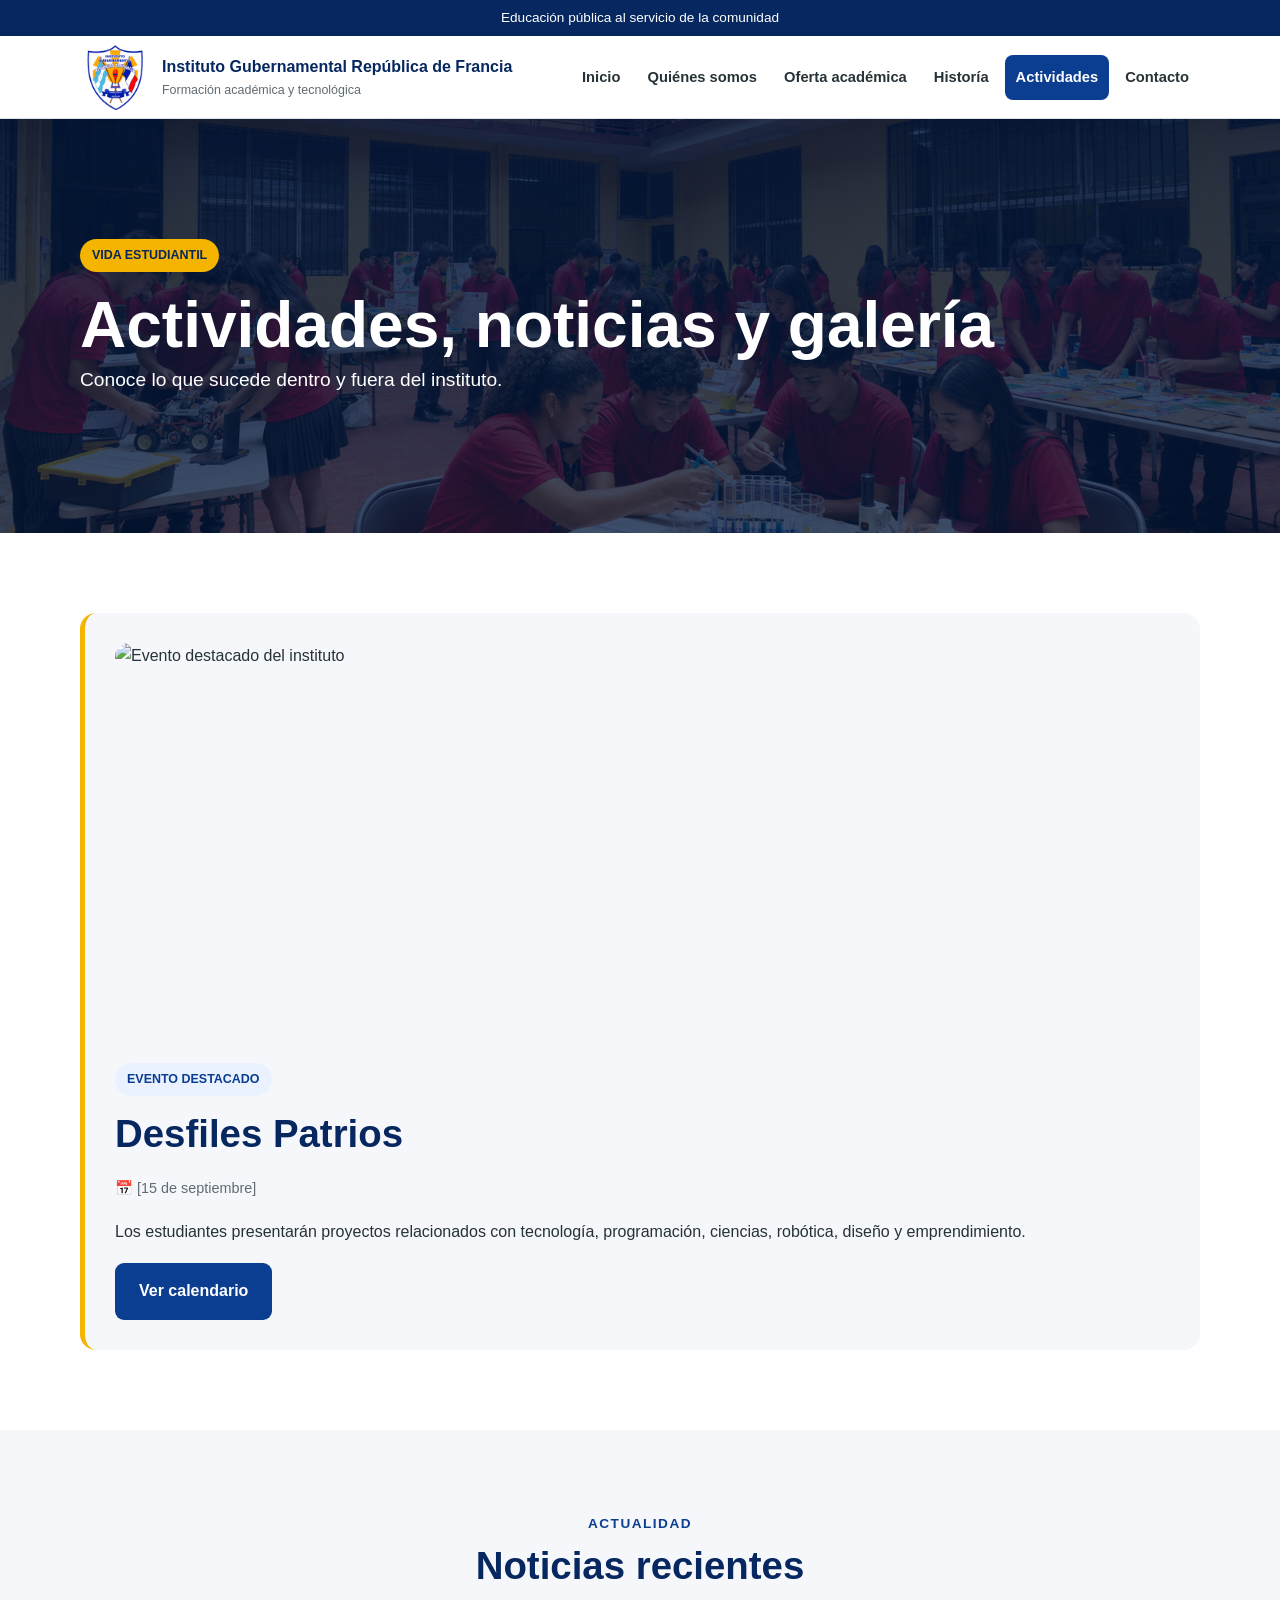
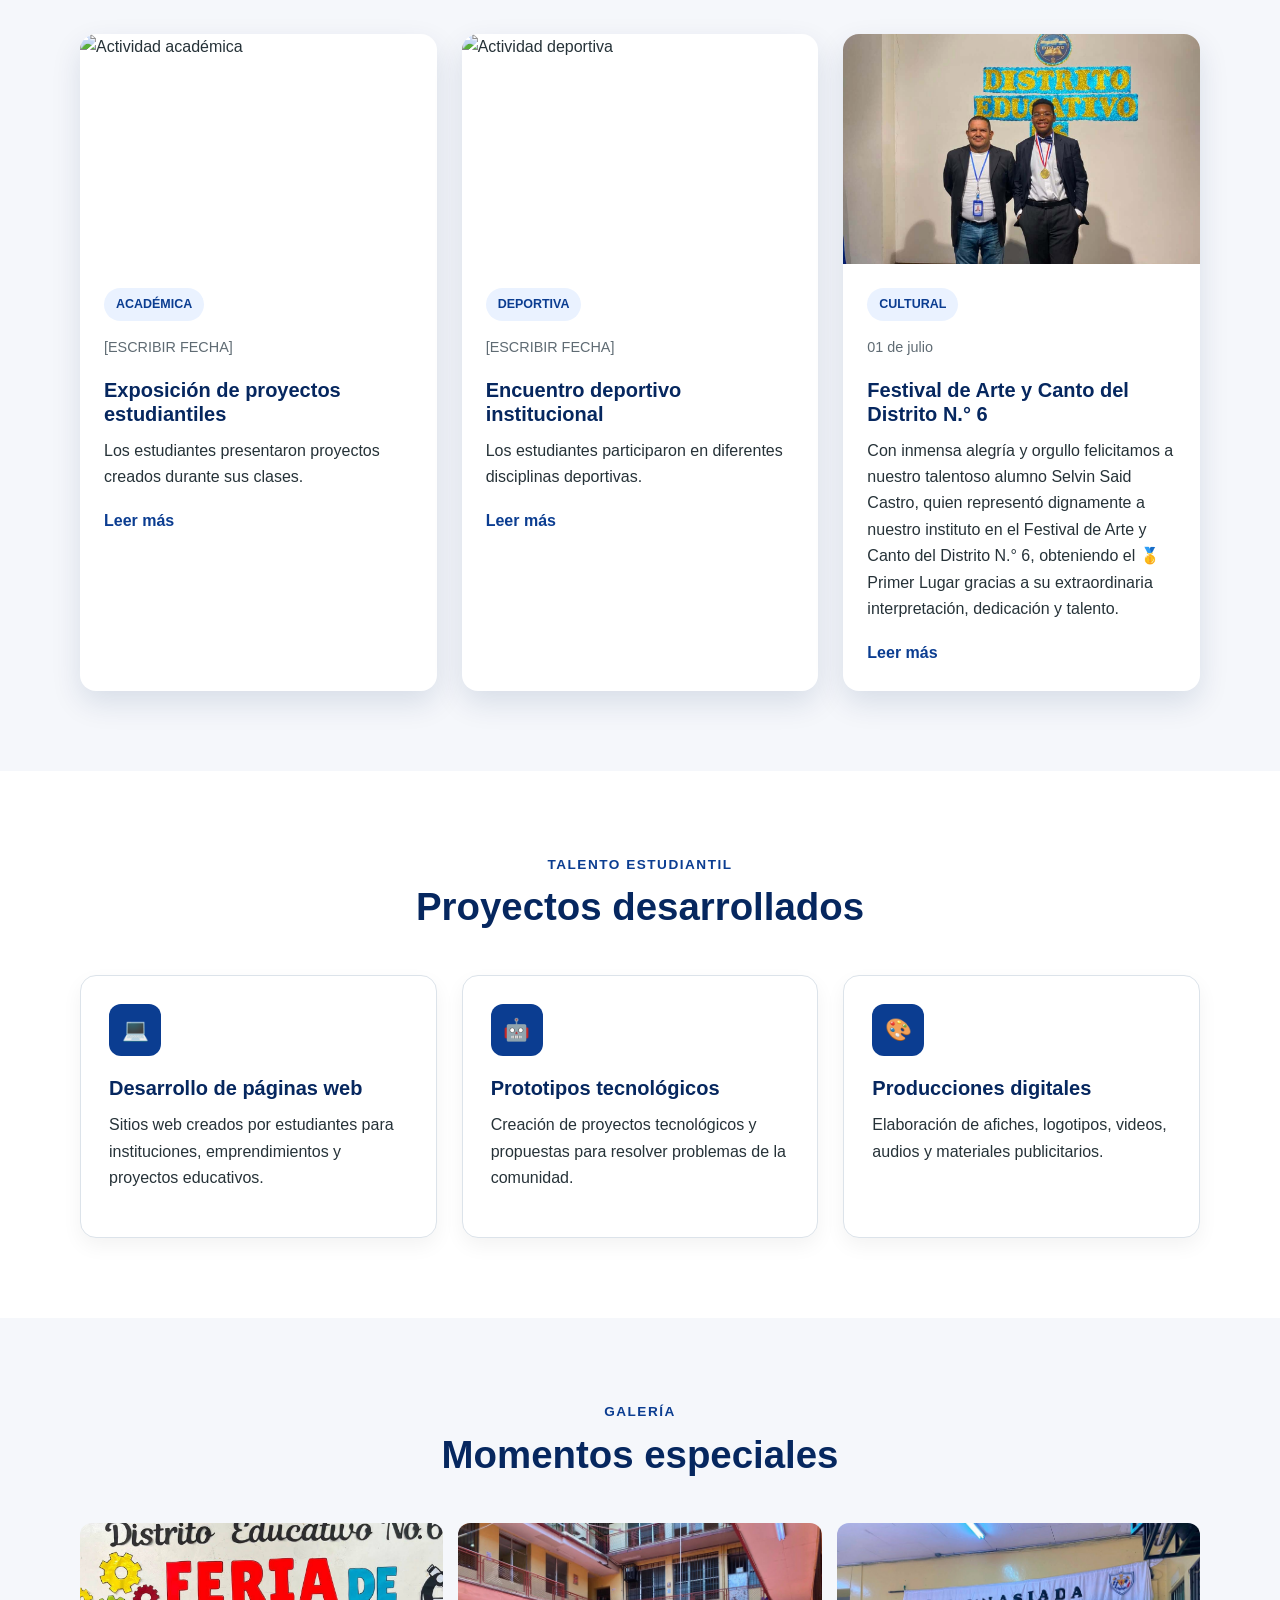
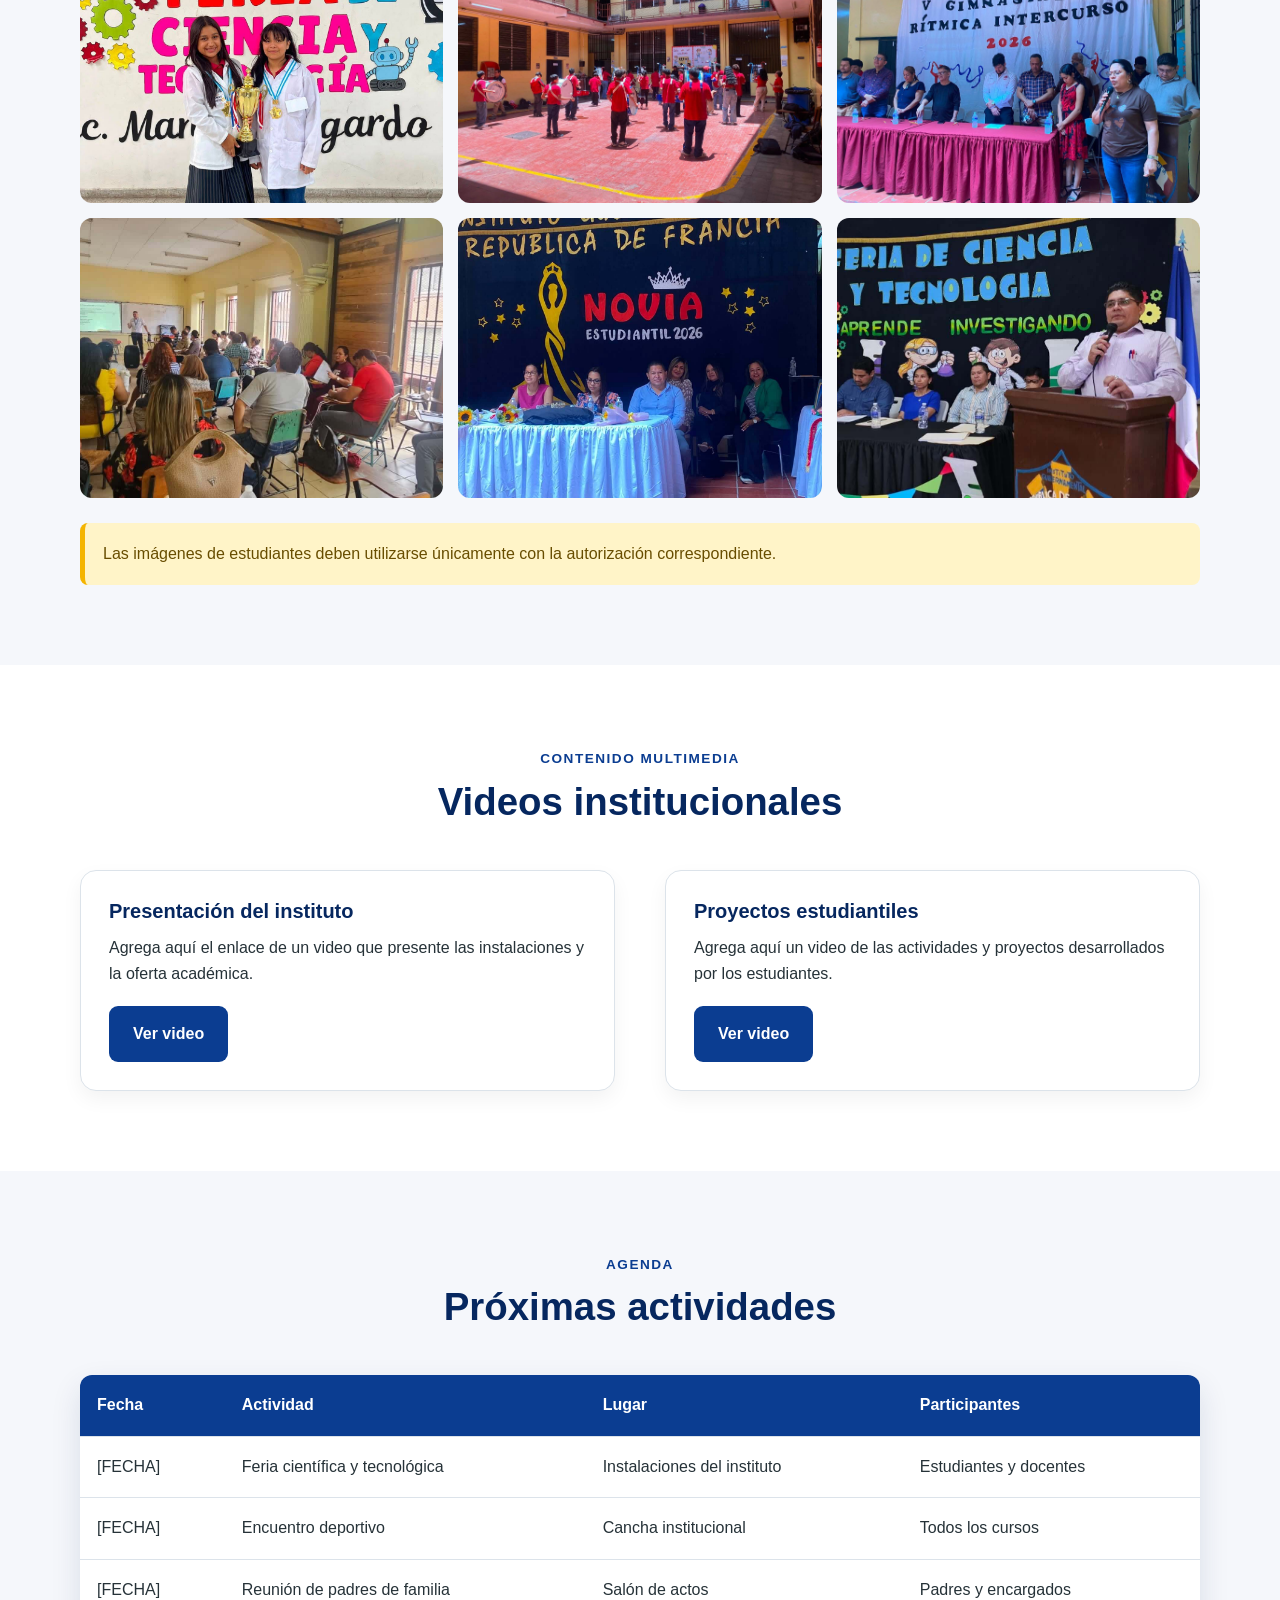
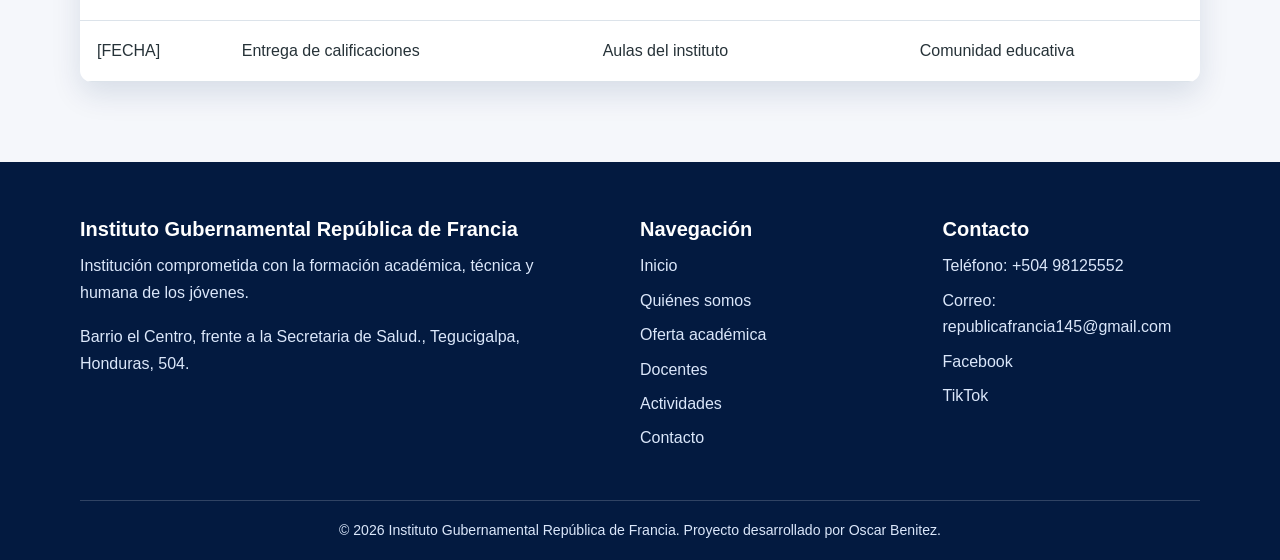
==== actividades.html @ 941e1ed1 "optimizar imagenes" ====
<!doctype html>
<html lang="es">
  <head>
    <meta charset="UTF-8" />
    <meta name="viewport" content="width=device-width, initial-scale=1.0" />

    <title>Actividades y noticias | ITMRA</title>

    <link rel="stylesheet" href="css/estilo.css" />
    <script src="js/script.js" defer></script>
  </head>

  <body>
    <div id="encabezado"></div>

    <main>
      <section class="banner-interior banner-actividades">
        <div class="contenedor">
          <span class="etiqueta">Vida estudiantil</span>
          <h1>Actividades, noticias y galería</h1>
          <p>Conoce lo que sucede dentro y fuera del instituto.</p>
        </div>
      </section>

      <!-- Evento destacado -->
      <section class="seccion">
        <div class="contenedor">
          <article class="evento-destacado">
            <img
              src="img/actividades/evento-destacado.jpg"
              data-fallback="https://placehold.co/900x650/b77900/ffffff?text=Evento+destacado"
              alt="Evento destacado del instituto"
            />

            <div>
              <span class="etiqueta-azul">Evento destacado</span>
              <h2>Desfiles Patrios</h2>

              <p class="fecha">📅 [15 de septiembre]</p>

              <p>
                Los estudiantes presentarán proyectos relacionados con
                tecnología, programación, ciencias, robótica, diseño y
                emprendimiento.
              </p>

              <a href="#calendario" class="boton boton-primario">
                Ver calendario
              </a>
            </div>
          </article>
        </div>
      </section>

      <!-- Noticias -->
      <section class="seccion fondo-claro">
        <div class="contenedor">
          <div class="titulo-seccion">
            <span class="subtitulo">Actualidad</span>
            <h2>Noticias recientes</h2>
          </div>

          <div class="rejilla-tres">
            <article class="tarjeta-noticia">
              <img
                src="img/actividades/academica.jpg"
                alt="Actividad académica"
              />

              <div class="contenido-noticia">
                <span class="categoria">Académica</span>
                <p class="fecha">[ESCRIBIR FECHA]</p>
                <h3>Exposición de proyectos estudiantiles</h3>

                <p>
                  Los estudiantes presentaron proyectos creados durante sus
                  clases.
                </p>

                <div class="noticia-ampliada">
                  <p>
                    La actividad permitió demostrar los conocimientos y
                    habilidades adquiridos en programación, diseño,
                    investigación y trabajo colaborativo.
                  </p>
                </div>

                <button class="boton-ampliar" aria-expanded="false">
                  Leer más
                </button>
              </div>
            </article>

            <article class="tarjeta-noticia">
              <img
                src="img/actividades/deportiva.jpg"
                data-fallback="https://placehold.co/700x450/1b5e20/ffffff?text=Actividad+deportiva"
                alt="Actividad deportiva"
              />

              <div class="contenido-noticia">
                <span class="categoria">Deportiva</span>
                <p class="fecha">[ESCRIBIR FECHA]</p>
                <h3>Encuentro deportivo institucional</h3>

                <p>
                  Los estudiantes participaron en diferentes disciplinas
                  deportivas.
                </p>

                <div class="noticia-ampliada">
                  <p>
                    La jornada promovió la convivencia, el trabajo en equipo, el
                    respeto y los hábitos saludables.
                  </p>
                </div>

                <button class="boton-ampliar" aria-expanded="false">
                  Leer más
                </button>
              </div>
            </article>

            <article class="tarjeta-noticia">
              <img
                src="img/actividades/fest1 (1).jpg"
                alt="Actividad cultural"
              />

              <div class="contenido-noticia">
                <span class="categoria">Cultural</span>
                <p class="fecha">01 de julio</p>
                <h3>Festival de Arte y Canto del Distrito N.° 6</h3>

                <p>
                  Con inmensa alegría y orgullo felicitamos a nuestro talentoso
                  alumno Selvin Said Castro, quien representó dignamente a
                  nuestro instituto en el Festival de Arte y Canto del Distrito
                  N.° 6, obteniendo el 🥇 Primer Lugar gracias a su
                  extraordinaria interpretación, dedicación y talento.
                </p>

                <div class="noticia-ampliada">
                  <p>
                    Este importante triunfo le otorga el honor de representar al
                    Distrito N.° 6 en la siguiente etapa del certamen Toda la
                    comunidad educativa del Instituto República de Francia se
                    siente profundamente orgullosa de este logro y le desea el
                    mayor de los éxitos en su próxima presentación.
                  </p>
                </div>

                <button class="boton-ampliar" aria-expanded="false">
                  Leer más
                </button>
              </div>
            </article>
          </div>
        </div>
      </section>

      <!-- Proyectos -->
      <section class="seccion">
        <div class="contenedor">
          <div class="titulo-seccion">
            <span class="subtitulo">Talento estudiantil</span>
            <h2>Proyectos desarrollados</h2>
          </div>

          <div class="rejilla-tres">
            <article class="tarjeta">
              <div class="icono-tarjeta">💻</div>
              <h3>Desarrollo de páginas web</h3>
              <p>
                Sitios web creados por estudiantes para instituciones,
                emprendimientos y proyectos educativos.
              </p>
            </article>

            <article class="tarjeta">
              <div class="icono-tarjeta">🤖</div>
              <h3>Prototipos tecnológicos</h3>
              <p>
                Creación de proyectos tecnológicos y propuestas para resolver
                problemas de la comunidad.
              </p>
            </article>

            <article class="tarjeta">
              <div class="icono-tarjeta">🎨</div>
              <h3>Producciones digitales</h3>
              <p>
                Elaboración de afiches, logotipos, videos, audios y materiales
                publicitarios.
              </p>
            </article>
          </div>
        </div>
      </section>

      <!-- Galería -->
      <section class="seccion fondo-claro">
        <div class="contenedor">
          <div class="titulo-seccion">
            <span class="subtitulo">Galería</span>
            <h2>Momentos especiales</h2>
          </div>

          <div class="galeria galeria-grande">
            <img src="img/galeria/feria.jpg" alt="feria cientifica" />

            <img src="img/galeria/banda.jpg" alt="banda" />

            <img src="img/galeria/gimnasiada.jpg" alt="gimnasiada" />

            <img src="img/galeria/doc23 (1).jpg" alt="Celebra" />

            <img src="img/galeria/doce24 (1).jpg" alt="Celebra12" />

            <img
              src="img/galeria/doc25 (1).jpg"
              alt="Celebración institucional"
            />
          </div>

          <div class="advertencia">
            Las imágenes de estudiantes deben utilizarse únicamente con la
            autorización correspondiente.
          </div>
        </div>
      </section>

      <!-- Videos -->
      <section class="seccion">
        <div class="contenedor">
          <div class="titulo-seccion">
            <span class="subtitulo">Contenido multimedia</span>
            <h2>Videos institucionales</h2>
          </div>

          <div class="rejilla-dos">
            <article class="tarjeta">
              <h3>Presentación del instituto</h3>
              <p>
                Agrega aquí el enlace de un video que presente las instalaciones
                y la oferta académica.
              </p>
              <a
                href="videos/Instituto_Rep.mp4"
                class="boton boton-primario"
                target="_blank"
              >
                Ver video
              </a>
            </article>

            <article class="tarjeta">
              <h3>Proyectos estudiantiles</h3>
              <p>
                Agrega aquí un video de las actividades y proyectos
                desarrollados por los estudiantes.
              </p>
              <a href="#" class="boton boton-primario"> Ver video </a>
            </article>
          </div>
        </div>
      </section>

      <!-- Calendario -->
      <section class="seccion fondo-claro" id="calendario">
        <div class="contenedor">
          <div class="titulo-seccion">
            <span class="subtitulo">Agenda</span>
            <h2>Próximas actividades</h2>
          </div>

          <div class="tabla-contenedor">
            <table>
              <thead>
                <tr>
                  <th>Fecha</th>
                  <th>Actividad</th>
                  <th>Lugar</th>
                  <th>Participantes</th>
                </tr>
              </thead>

              <tbody>
                <tr>
                  <td>[FECHA]</td>
                  <td>Feria científica y tecnológica</td>
                  <td>Instalaciones del instituto</td>
                  <td>Estudiantes y docentes</td>
                </tr>

                <tr>
                  <td>[FECHA]</td>
                  <td>Encuentro deportivo</td>
                  <td>Cancha institucional</td>
                  <td>Todos los cursos</td>
                </tr>

                <tr>
                  <td>[FECHA]</td>
                  <td>Reunión de padres de familia</td>
                  <td>Salón de actos</td>
                  <td>Padres y encargados</td>
                </tr>

                <tr>
                  <td>[FECHA]</td>
                  <td>Entrega de calificaciones</td>
                  <td>Aulas del instituto</td>
                  <td>Comunidad educativa</td>
                </tr>
              </tbody>
            </table>
          </div>
        </div>
      </section>
    </main>

    <div id="pie-pagina"></div>
  </body>
</html>
---- css/estilo.css ----
/* ======================================================
   COLORES Y CONFIGURACIÓN GENERAL
====================================================== */

:root {
  --azul: #0b3d91;
  --azul-oscuro: #06275f;
  --azul-claro: #eaf2ff;
  --dorado: #f4b400;
  --verde: #16834b;
  --blanco: #ffffff;
  --fondo: #f5f7fb;
  --texto: #263238;
  --texto-suave: #5f6b73;
  --borde: #dce3ea;
  --sombra: 0 12px 30px rgba(7, 38, 87, 0.12);
  --radio: 16px;
}

* {
  box-sizing: border-box;
  margin: 0;
  padding: 0;
}

html {
  scroll-behavior: smooth;
}

body {
  font-family: Arial, Helvetica, sans-serif;
  color: var(--texto);
  background: var(--blanco);
  line-height: 1.65;
}

img {
  display: block;
  width: 100%;
}

a {
  color: inherit;
  text-decoration: none;
}

button,
input,
select,
textarea {
  font: inherit;
}

button {
  cursor: pointer;
}

[hidden] {
  display: none !important;
}

.contenedor {
  width: min(1120px, 90%);
  margin: auto;
}

.contenedor-pequeno {
  width: min(850px, 90%);
}

.seccion {
  padding: 80px 0;
}

.fondo-claro {
  background: var(--fondo);
}

.fondo-oscuro {
  background: var(--azul-oscuro);
  color: var(--blanco);
}

h1,
h2,
h3 {
  line-height: 1.2;
  color: var(--azul-oscuro);
}

h1 {
  font-size: clamp(2.2rem, 5vw, 4.6rem);
}

h2 {
  font-size: clamp(1.8rem, 3vw, 2.7rem);
  margin-bottom: 20px;
}

h3 {
  font-size: 1.25rem;
  margin-bottom: 12px;
}

p {
  margin-bottom: 18px;
}

.subtitulo {
  display: inline-block;
  margin-bottom: 8px;
  color: var(--azul);
  font-size: 0.85rem;
  font-weight: bold;
  letter-spacing: 1.5px;
  text-transform: uppercase;
}

.titulo-seccion {
  max-width: 760px;
  margin: 0 auto 45px;
  text-align: center;
}

.titulo-blanco h2,
.titulo-blanco .subtitulo {
  color: var(--blanco);
}

.fecha {
  color: var(--texto-suave);
  font-size: 0.9rem;
}

.cargo {
  display: block;
  color: var(--azul);
  font-size: 0.9rem;
  font-weight: bold;
  margin-bottom: 10px;
  text-transform: uppercase;
}

/* ======================================================
   ENCABEZADO Y MENÚ
====================================================== */

.barra-superior {
  padding: 7px 0;
  color: var(--blanco);
  background: var(--azul-oscuro);
  font-size: 0.85rem;
  text-align: center;
}

.encabezado-principal {
  position: sticky;
  top: 0;
  z-index: 1000;
  background: rgba(255, 255, 255, 0.97);
  border-bottom: 1px solid var(--borde);
  box-shadow: 0 4px 15px rgba(0, 0, 0, 0.05);
}

.barra-navegacion {
  min-height: 82px;
  display: flex;
  align-items: center;
  justify-content: space-between;
  gap: 25px;
}

.marca {
  display: flex;
  align-items: center;
  gap: 12px;
}

.logo-sello {
  width: 70px;
  height: 65px;
  display: flex;
  align-items: center;
  justify-content: center;
  flex-shrink: 0;
  background: transparent;
  border: none;
}

.logo-sello img {
  width: 100%;
  height: 100%;
  display: block;
  object-fit: contain;
  background: transparent;
}

.marca-texto strong,
.marca-texto span {
  display: block;
}

.marca-texto strong {
  color: var(--azul-oscuro);
  font-size: 1rem;
}

.marca-texto span {
  color: var(--texto-suave);
  font-size: 0.78rem;
}

.menu ul {
  display: flex;
  align-items: center;
  gap: 5px;
  list-style: none;
}

.menu a {
  display: block;
  padding: 10px 11px;
  color: var(--texto);
  border-radius: 8px;
  font-size: 0.92rem;
  font-weight: bold;
}

.menu a:hover,
.menu a.activo {
  color: var(--blanco);
  background: var(--azul);
}

.boton-menu {
  display: none;
  padding: 8px 12px;
  color: var(--blanco);
  background: var(--azul);
  border: 0;
  border-radius: 8px;
  font-size: 1.4rem;
}

/* ======================================================
   BOTONES
====================================================== */

.grupo-botones {
  display: flex;
  flex-wrap: wrap;
  gap: 14px;
  margin-top: 30px;
}

.boton {
  display: inline-block;
  padding: 13px 22px;
  border: 2px solid transparent;
  border-radius: 9px;
  font-weight: bold;
  transition: 0.25s;
}

.boton:hover {
  transform: translateY(-2px);
}

.boton-primario {
  color: var(--blanco);
  background: var(--azul);
}

.boton-primario:hover {
  background: var(--azul-oscuro);
}

.boton-secundario {
  color: var(--azul-oscuro);
  background: var(--blanco);
}

.enlace-destacado {
  color: var(--azul);
  font-weight: bold;
}

.enlace-destacado:hover {
  text-decoration: underline;
}

/* ======================================================
   PÁGINA DE INICIO
====================================================== */

.hero {
  min-height: 630px;
  display: flex;
  align-items: center;
  color: var(--blanco);
  background-position: center;
  background-size: cover;
}

.hero-inicio {
  background-image:
    linear-gradient(90deg, rgba(3, 24, 60, 0.9), rgba(6, 39, 95, 0.25)),
    url("../img/instalaciones/banner_principal.png");

  background-size: cover;
  background-position: center;
  background-repeat: no-repeat;
}

.hero-contenido {
  padding: 90px 0;
}

.hero-contenido h1 {
  max-width: 850px;
  color: var(--blanco);
}

.lema {
  max-width: 700px;
  margin-top: 20px;
  font-size: 1.3rem;
}

.etiqueta,
.etiqueta-azul,
.categoria {
  display: inline-block;
  padding: 6px 12px;
  margin-bottom: 15px;
  border-radius: 30px;
  font-size: 0.78rem;
  font-weight: bold;
  text-transform: uppercase;
}

.etiqueta {
  color: var(--azul-oscuro);
  background: var(--dorado);
}

.etiqueta-azul,
.categoria {
  color: var(--azul);
  background: var(--azul-claro);
}

.dos-columnas,
.rejilla-dos,
.contacto-rejilla {
  display: grid;
  grid-template-columns: repeat(2, 1fr);
  gap: 50px;
  align-items: center;
}

.rejilla-tres {
  display: grid;
  grid-template-columns: repeat(3, 1fr);
  gap: 25px;
}

.rejilla-cuatro {
  display: grid;
  grid-template-columns: repeat(4, 1fr);
  gap: 20px;
}

.imagen-marco img {
  width: 100%;
  height: auto; /* Permite que la imagen encoja de forma natural */
  max-height: 450px; /* Evita que crezca infinitamente en pantallas enormes */
  object-fit: cover;
  border-radius: var(--radio);
  box-shadow: var(--sombra);
}

.tarjeta {
  padding: 28px;
  background: var(--blanco);
  border: 1px solid var(--borde);
  border-radius: var(--radio);
  box-shadow: 0 8px 20px rgba(0, 0, 0, 0.05);
}

.tarjeta-grande {
  min-height: 300px;
}

.tarjeta-destacada {
  border-top: 5px solid var(--azul);
}

.tarjeta-destacada a {
  color: var(--azul);
  font-weight: bold;
}

.icono-tarjeta {
  width: 52px;
  height: 52px;
  display: grid;
  place-items: center;
  margin-bottom: 20px;
  color: var(--blanco);
  background: var(--azul);
  border-radius: 12px;
  font-size: 1.35rem;
  font-weight: bold;
}

.rejilla-enlaces {
  display: grid;
  grid-template-columns: repeat(5, 1fr);
  gap: 15px;
}

.tarjeta-enlace {
  padding: 25px 20px;
  background: var(--azul-claro);
  border-radius: 12px;
  transition: 0.25s;
}

.tarjeta-enlace span {
  color: var(--azul);
  font-weight: bold;
}

.tarjeta-enlace:hover {
  color: var(--blanco);
  background: var(--azul);
  transform: translateY(-5px);
}

.tarjeta-enlace:hover h3 {
  color: var(--blanco);
}

/* ======================================================
   CARRUSEL
====================================================== */

.carrusel {
  position: relative;
  overflow: hidden;
  border-radius: var(--radio);
  box-shadow: var(--sombra);
}

.diapositiva {
  position: relative;
  display: none;
}

.diapositiva.activa {
  display: block;
  animation: aparecer 0.5s ease;
}

.diapositiva img {
  width: 100%;
  height: auto;
  aspect-ratio: 16 / 9; /* Mantiene la proporción de pantalla panorámica en cualquier dispositivo */
  object-fit: cover;
}

.texto-diapositiva {
  position: absolute;
  left: 0;
  right: 0;
  bottom: 0;
  padding: 60px 30px 25px;
  color: var(--blanco);
  background: linear-gradient(transparent, rgba(0, 0, 0, 0.85));
}

.texto-diapositiva h3 {
  color: var(--blanco);
  font-size: 1.7rem;
}

.control-carrusel {
  position: absolute;
  top: 50%;
  width: 46px;
  height: 46px;
  color: var(--blanco);
  background: rgba(0, 0, 0, 0.55);
  border: 0;
  border-radius: 50%;
  transform: translateY(-50%);
}

.anterior {
  left: 15px;
}

.siguiente {
  right: 15px;
}

.indicadores-carrusel {
  position: absolute;
  left: 50%;
  bottom: 12px;
  display: flex;
  gap: 8px;
  transform: translateX(-50%);
}

.punto-carrusel {
  width: 10px;
  height: 10px;
  padding: 0;
  background: rgba(255, 255, 255, 0.55);
  border: 0;
  border-radius: 50%;
}

.punto-carrusel.activo {
  background: var(--dorado);
}

@keyframes aparecer {
  from {
    opacity: 0;
  }

  to {
    opacity: 1;
  }
}

/* ======================================================
   BANNERS INTERIORES
====================================================== */

.banner-interior {
  padding: 120px 0;
  color: var(--blanco);
  background-position: center;
  background-size: cover;
}

.banner-interior h1 {
  color: var(--blanco);
}

.banner-interior p {
  max-width: 650px;
  font-size: 1.2rem;
}

.banner-quienes {
  background-image:
    linear-gradient(rgba(3, 24, 60, 0.85), rgba(3, 24, 60, 0.75)),
    url("../img/quienes_somos.png");
}

.banner-oferta {
  background-image:
    linear-gradient(rgba(3, 24, 60, 0.85), rgba(3, 24, 60, 0.75)),
    url("../img/oferta.png");
}

.banner-docentes {
  background-image:
    linear-gradient(rgba(3, 24, 60, 0.85), rgba(3, 24, 60, 0.75)),
    url("../img/docentes2.jpg");
}

.banner-actividades {
  background-image:
    linear-gradient(rgba(3, 24, 60, 0.85), rgba(3, 24, 60, 0.75)),
    url("../img/actividades.png");
}

.banner-contacto {
  background-image:
    linear-gradient(rgba(3, 24, 60, 0.85), rgba(3, 24, 60, 0.75)),
    url("../img/contacto.png");
}

/* ======================================================
   QUIÉNES SOMOS
====================================================== */

.dato-importante {
  display: inline-flex;
  flex-direction: column;
  padding: 18px 25px;
  color: var(--blanco);
  background: var(--azul);
  border-radius: 12px;
}

.dato-importante span {
  color: var(--dorado);
  font-size: 1.3rem;
  font-weight: bold;
}

.valor {
  text-align: center;
  border-bottom: 4px solid var(--dorado);
}

.lista-verificacion {
  display: grid;
  gap: 12px;
  list-style: none;
}

.lista-verificacion li {
  position: relative;
  padding-left: 32px;
}

.lista-verificacion li::before {
  position: absolute;
  left: 0;
  top: 1px;
  width: 22px;
  height: 22px;
  display: grid;
  place-items: center;
  content: "✓";
  color: var(--blanco);
  background: var(--verde);
  border-radius: 50%;
  font-size: 0.8rem;
  font-weight: bold;
}

.perfil-directivo {
  display: grid;
  grid-template-columns: 330px 1fr;
  gap: 45px;
  align-items: center;
  padding: 35px;
  background: var(--blanco);
  border-radius: var(--radio);
  box-shadow: var(--sombra);
}

.perfil-directivo img {
  height: 350px;
  object-fit: cover;
  border-radius: 14px;
}

blockquote {
  padding: 18px;
  color: var(--azul-oscuro);
  background: var(--azul-claro);
  border-left: 5px solid var(--azul);
  border-radius: 0 10px 10px 0;
  font-style: italic;
}

.organigrama {
  padding: 35px;
  background: var(--fondo);
  border-radius: var(--radio);
}

.nivel-organigrama {
  display: flex;
  justify-content: center;
}

.nivel-multiple {
  flex-wrap: wrap;
  gap: 20px;
}

.puesto {
  min-width: 210px;
  padding: 18px;
  color: var(--azul-oscuro);
  background: var(--blanco);
  border: 2px solid var(--azul);
  border-radius: 10px;
  text-align: center;
  font-weight: bold;
}

.puesto-principal {
  color: var(--blanco);
  background: var(--azul);
}

.linea-organigrama {
  width: 3px;
  height: 35px;
  margin: auto;
  background: var(--azul);
}

.galeria {
  display: grid;
  grid-template-columns: repeat(3, 1fr);
  gap: 15px;
}

.galeria img {
  height: 280px;
  object-fit: cover;
  border-radius: 12px;
  transition: 0.25s;
}

.galeria img:hover {
  transform: scale(1.02);
}

/* ======================================================
   OFERTA ACADÉMICA
====================================================== */

.carrera {
  display: grid;
  grid-template-columns: 0.85fr 1.15fr;
  gap: 40px;
  margin-bottom: 55px;
  padding: 30px;
  background: var(--fondo);
  border-radius: var(--radio);
}

.carrera-invertida img {
  order: 2;
}

.carrera img {
  height: 100%;
  min-height: 500px;
  object-fit: cover;
  border-radius: 14px;
}

.detalles-carrera {
  display: grid;
  grid-template-columns: repeat(3, 1fr);
  gap: 12px;
  margin: 25px 0;
}

.detalles-carrera div {
  padding: 14px;
  background: var(--blanco);
  border-radius: 10px;
}

.detalles-carrera strong,
.detalles-carrera span {
  display: block;
}

.detalles-carrera strong {
  color: var(--azul);
  font-size: 0.85rem;
}

.carrera .lista-verificacion {
  margin-bottom: 25px;
}

.nota {
  padding: 35px;
  color: var(--blanco);
  background: var(--azul-oscuro);
  border-radius: var(--radio);
}

.nota h3 {
  color: var(--dorado);
}

/* ======================================================
   DOCENTES
====================================================== */

.rejilla-docentes {
  display: grid;
  grid-template-columns: repeat(3, 1fr);
  gap: 25px;
}

.tarjeta-docente {
  overflow: hidden;
  background: var(--blanco);
  border: 1px solid var(--borde);
  border-radius: var(--radio);
  box-shadow: 0 8px 20px rgba(0, 0, 0, 0.06);
}

.tarjeta-docente img {
  height: 260px;
  object-fit: cover;
}

.tarjeta-docente div {
  padding: 22px;
}

.mensaje-compromiso {
  padding: 45px;
  color: var(--blanco);
  background: linear-gradient(135deg, var(--azul), var(--azul-oscuro));
  border-radius: var(--radio);
  text-align: center;
}

.mensaje-compromiso h2,
.mensaje-compromiso .subtitulo {
  color: var(--blanco);
}

.advertencia {
  margin-top: 25px;
  padding: 18px;
  color: #684d00;
  background: #fff4c8;
  border-left: 5px solid var(--dorado);
  border-radius: 8px;
}

/* ======================================================
   ACTIVIDADES
====================================================== */

.evento-destacado {
  display: grid;
  grid-template-columns: 1.1fr 0.9fr;
  gap: 40px;
  align-items: center;
  padding: 30px;
  background: var(--fondo);
  border-radius: var(--radio);
}

.evento-destacado img {
  height: 420px;
  object-fit: cover;
  border-radius: 14px;
}

.tarjeta-noticia {
  overflow: hidden;
  background: var(--blanco);
  border-radius: var(--radio);
  box-shadow: var(--sombra);
}

.tarjeta-noticia img {
  height: 230px;
  object-fit: cover;
}

.contenido-noticia {
  padding: 24px;
}

.noticia-ampliada {
  display: none;
}

.noticia-ampliada.visible {
  display: block;
}

.boton-ampliar {
  padding: 0;
  color: var(--azul);
  background: transparent;
  border: 0;
  font-weight: bold;
}

.boton-ampliar:hover {
  text-decoration: underline;
}

.galeria-grande {
  grid-template-columns: repeat(3, 1fr);
}

/* ======================================================
   TABLAS
====================================================== */

.tabla-contenedor {
  overflow-x: auto;
  border-radius: 12px;
  box-shadow: var(--sombra);
}

table {
  width: 100%;
  min-width: 700px;
  border-collapse: collapse;
  background: var(--blanco);
}

th,
td {
  padding: 17px;
  border-bottom: 1px solid var(--borde);
  text-align: left;
}

th {
  color: var(--blanco);
  background: var(--azul);
}

tbody tr:hover {
  background: var(--azul-claro);
}

/* ======================================================
   CONTACTO Y FORMULARIO
====================================================== */

.pasos {
  display: grid;
  grid-template-columns: repeat(4, 1fr);
  gap: 18px;
}

.paso {
  padding: 25px;
  background: var(--fondo);
  border-radius: var(--radio);
}

.paso span {
  width: 45px;
  height: 45px;
  display: grid;
  place-items: center;
  margin-bottom: 18px;
  color: var(--blanco);
  background: var(--azul);
  border-radius: 50%;
  font-weight: bold;
}

.contacto-rejilla {
  align-items: start;
}

.formulario {
  display: grid;
  gap: 18px;
  margin-top: 30px;
}

.fila-formulario {
  display: grid;
  grid-template-columns: repeat(2, 1fr);
  gap: 18px;
}

.campo label {
  display: block;
  margin-bottom: 7px;
  color: var(--azul-oscuro);
  font-weight: bold;
}

.campo input,
.campo select,
.campo textarea {
  width: 100%;
  padding: 13px 14px;
  color: var(--texto);
  background: var(--blanco);
  border: 1px solid #b9c5cf;
  border-radius: 8px;
  outline: none;
}

.campo input:focus,
.campo select:focus,
.campo textarea:focus {
  border-color: var(--azul);
  box-shadow: 0 0 0 3px rgba(11, 61, 145, 0.12);
}

.mensaje-exito {
  margin-top: 20px;
  padding: 18px;
  color: #0d5a30;
  background: #dcf7e8;
  border-left: 5px solid var(--verde);
  border-radius: 8px;
}

.informacion-contacto {
  padding: 35px;
  color: var(--blanco);
  background: var(--azul-oscuro);
  border-radius: var(--radio);
}

.informacion-contacto h2,
.informacion-contacto h3 {
  color: var(--blanco);
}

.dato-contacto {
  display: flex;
  gap: 15px;
  margin: 25px 0;
}

.dato-contacto > span {
  font-size: 1.4rem;
}

.dato-contacto p {
  margin: 2px 0;
  color: #dce9ff;
}

.redes-contacto {
  display: flex;
  flex-wrap: wrap;
  gap: 10px;
}

.redes-contacto a {
  padding: 8px 12px;
  color: var(--azul-oscuro);
  background: var(--dorado);
  border-radius: 7px;
  font-weight: bold;
}

.mapa iframe {
  width: 100%;
  height: 460px;
  border: 0;
  border-radius: var(--radio);
  box-shadow: var(--sombra);
}

.preguntas {
  display: grid;
  gap: 14px;
}

.preguntas details {
  padding: 20px;
  background: var(--fondo);
  border-radius: 10px;
}

.preguntas summary {
  color: var(--azul-oscuro);
  font-weight: bold;
  cursor: pointer;
}

.preguntas p {
  margin: 15px 0 0;
}

.boton-whatsapp {
  position: fixed;
  right: 22px;
  bottom: 22px;
  z-index: 900;
  padding: 13px 18px;
  color: var(--blanco);
  background: #25d366;
  border-radius: 30px;
  box-shadow: var(--sombra);
  font-weight: bold;
}

/* ======================================================
   PIE DE PÁGINA
====================================================== */

.pie-pagina {
  padding-top: 55px;
  color: #dbe7fa;
  background: #031a40;
}

.rejilla-pie {
  display: grid;
  grid-template-columns: 2fr 1fr 1fr;
  gap: 45px;
}

.pie-pagina h3 {
  color: var(--blanco);
}

.pie-pagina ul {
  list-style: none;
}

.pie-pagina li {
  margin-bottom: 8px;
}

.pie-pagina a:hover {
  color: var(--dorado);
}

.creditos {
  margin-top: 40px;
  padding: 18px 0;
  border-top: 1px solid rgba(255, 255, 255, 0.18);
  text-align: center;
  font-size: 0.88rem;
}

/* ======================================================
   DISEÑO PARA TABLETAS Y TELÉFONOS
====================================================== */

@media (max-width: 1000px) {
  .boton-menu {
    display: block;
  }

  .menu {
    position: absolute;
    top: 82px;
    left: 0;
    right: 0;
    display: none;
    padding: 18px 5%;
    background: var(--blanco);
    border-top: 1px solid var(--borde);
    box-shadow: var(--sombra);
  }

  .menu.abierto {
    display: block;
  }

  .menu ul {
    display: grid;
  }

  .menu a {
    padding: 12px;
  }

  .rejilla-enlaces {
    grid-template-columns: repeat(3, 1fr);
  }

  .rejilla-cuatro,
  .pasos {
    grid-template-columns: repeat(2, 1fr);
  }

  .rejilla-docentes {
    grid-template-columns: repeat(2, 1fr);
  }
}

@media (max-width: 760px) {
  .seccion {
    padding: 60px 0;
  }

  .marca-texto {
    display: none;
  }

  .hero {
    min-height: 560px;
  }

  .dos-columnas,
  .rejilla-dos,
  .rejilla-tres,
  .contacto-rejilla,
  .evento-destacado,
  .perfil-directivo,
  .carrera,
  .rejilla-pie {
    grid-template-columns: 1fr;
  }

  .carrera-invertida img {
    order: 0;
  }

  .rejilla-enlaces,
  .rejilla-cuatro,
  .rejilla-docentes,
  .galeria,
  .galeria-grande,
  .pasos {
    grid-template-columns: 1fr;
  }

  .fila-formulario,
  .detalles-carrera {
    grid-template-columns: 1fr;
  }

  .perfil-directivo {
    padding: 22px;
  }

  .carrera {
    padding: 20px;
  }

  .carrera img {
    min-height: 300px;
  }

  .diapositiva img {
    height: 400px;
  }

  .galeria img {
    height: 260px;
  }

  .nivel-multiple {
    flex-direction: column;
  }

  .puesto {
    width: 100%;
  }
}

/* ==================================================
   SECCIÓN HISTORIA
================================================== */

html {
  scroll-behavior: smooth;
}

.seccion-historia {
  background: linear-gradient(
    rgba(234, 242, 255, 0.92),
    rgba(255, 255, 255, 0.96)
  );
}

.introduccion-historia {
  max-width: 720px;
  margin: 12px auto 0;
  color: var(--texto-suave);
  font-size: 1.05rem;
  line-height: 1.7;
}

.contenido-historia {
  display: grid;
  grid-template-columns: 330px 1fr;
  gap: 55px;
  align-items: start;
  margin-top: 45px;
}

/* Resumen lateral */

.resumen-historia {
  position: sticky;
  top: 100px;
  padding: 30px;
  border-radius: var(--radio);
  background: linear-gradient(145deg, var(--azul), var(--azul-oscuro));
  color: var(--blanco);
  box-shadow: var(--sombra);
}

.insignia-historia {
  display: inline-block;
  margin-bottom: 18px;
  padding: 7px 14px;
  border-radius: 30px;
  background-color: var(--dorado);
  color: var(--azul-oscuro);
  font-size: 0.8rem;
  font-weight: 700;
  text-transform: uppercase;
}

.resumen-historia h3 {
  margin-bottom: 15px;
  color: var(--blanco);
  font-size: 1.6rem;
  line-height: 1.25;
}

.resumen-historia p {
  color: rgba(255, 255, 255, 0.85);
  line-height: 1.7;
}

.datos-historia {
  display: grid;
  gap: 12px;
  margin-top: 25px;
}

.dato-historia {
  display: flex;
  align-items: center;
  gap: 15px;
  padding: 14px;
  border: 1px solid rgba(255, 255, 255, 0.18);
  border-radius: 12px;
  background-color: rgba(255, 255, 255, 0.08);
}

.dato-historia strong {
  min-width: 55px;
  color: var(--dorado);
  font-size: 1.7rem;
}

.dato-historia span {
  color: var(--blanco);
  font-size: 0.9rem;
}

/* Línea de tiempo */

.linea-tiempo {
  position: relative;
  display: grid;
  gap: 25px;
  padding-left: 40px;
}

.linea-tiempo::before {
  content: "";
  position: absolute;
  top: 10px;
  bottom: 10px;
  left: 10px;
  width: 3px;
  border-radius: 5px;
  background: linear-gradient(
    to bottom,
    var(--dorado),
    var(--azul),
    var(--verde)
  );
}

.evento-historia {
  position: relative;
  padding: 27px;
  border: 1px solid var(--borde);
  border-radius: var(--radio);
  background-color: var(--blanco);
  box-shadow: 0 8px 25px rgba(7, 38, 87, 0.08);
  transition:
    transform 0.3s ease,
    box-shadow 0.3s ease;
}

.evento-historia::before {
  content: "";
  position: absolute;
  top: 30px;
  left: -39px;
  width: 17px;
  height: 17px;
  border: 4px solid var(--blanco);
  border-radius: 50%;
  background-color: var(--dorado);
  box-shadow: 0 0 0 3px var(--azul);
}

.evento-historia:hover {
  transform: translateY(-4px);
  box-shadow: var(--sombra);
}

.fecha-historia {
  display: inline-block;
  margin-bottom: 10px;
  color: var(--azul);
  font-size: 0.85rem;
  font-weight: 800;
  letter-spacing: 0.5px;
  text-transform: uppercase;
}

.evento-historia h3 {
  margin: 0 0 13px;
  color: var(--azul-oscuro);
  font-size: 1.35rem;
}

.evento-historia p {
  margin: 0 0 12px;
  color: var(--texto-suave);
  line-height: 1.75;
}

.evento-historia p:last-child {
  margin-bottom: 0;
}

/* Fechas especialmente importantes */

.evento-destacado {
  border-left: 5px solid var(--dorado);
}

.evento-actual {
  border-left: 5px solid var(--verde);
  background: linear-gradient(135deg, var(--blanco), rgba(22, 131, 75, 0.08));
}

.evento-actual::before {
  background-color: var(--verde);
}

/* Adaptación para celulares */

@media (max-width: 850px) {
  .contenido-historia {
    grid-template-columns: 1fr;
    gap: 35px;
  }

  .resumen-historia {
    position: static;
  }

  .linea-tiempo {
    padding-left: 30px;
  }

  .linea-tiempo::before {
    left: 7px;
  }

  .evento-historia::before {
    left: -31px;
  }
}

@media (max-width: 500px) {
  .resumen-historia,
  .evento-historia {
    padding: 22px;
  }

  .evento-historia h3 {
    font-size: 1.2rem;
  }

  .dato-historia {
    align-items: flex-start;
  }
}

/* ======================================================
   RESPONSIVE DESIGN (MÓVILES Y TABLETAS)
====================================================== */

@media (max-width: 992px) {
  /* Convierte las rejillas de 3, 4 y 5 columnas en 2 columnas para tabletas */
  .rejilla-tres,
  .rejilla-cuatro,
  .rejilla-enlaces {
    grid-template-columns: repeat(2, 1fr);
  }
}

@media (max-width: 768px) {
  /* Hace que las secciones tengan menos espacio arriba/abajo en el celular */
  .seccion {
    padding: 50px 0;
  }

  /* Fuerzas a que todas las columnas se pongan una debajo de otra (1 sola columna) */
  .dos-columnas,
  .rejilla-dos,
  .contacto-rejilla,
  .rejilla-tres,
  .rejilla-cuatro,
  .rejilla-enlaces {
    grid-template-columns: 1fr;
    gap: 30px; /* Reduce la separación de las cajas en móvil */
  }

  /* Ajusta el texto del carrusel para que no tape toda la imagen en el teléfono */
  .texto-diapositiva {
    padding: 30px 15px 15px;
  }

  .texto-diapositiva h3 {
    font-size: 1.2rem;
  }

  /* Ajuste para el Banner Principal (Hero) en móviles */
  .hero {
    min-height: 450px;
  }

  .lema {
    font-size: 1.05rem;
  }
}

/* Fuerza a que los elementos dentro de la tarjeta destacada se organicen en vertical */
.evento-destacado {
  display: flex !important;
  flex-direction: column !important;
  align-items: flex-start !important;
}

/* Asegura que el año ocupe todo el ancho y empuje el título hacia abajo */
.evento-destacado .fecha-historia {
  display: block !important;
  width: 100%;
  margin-bottom: 10px;
}

/* Restablece la separación interna de la tarjeta destacada */
.evento-destacado {
  display: flex !important;
  flex-direction: column !important;
  gap: 0 !important; /* Elimina cualquier separación automática exagerada */
  align-items: flex-start !important;
}

/* Controla el espacio debajo del año 2003 */
.evento-destacado .fecha-historia {
  margin-bottom: 10px !important;
}

/* Controla el espacio debajo del título de la tarjeta destacada */
.evento-destacado h3 {
  margin-top: 0 !important;
  margin-bottom: 13px !important;
}
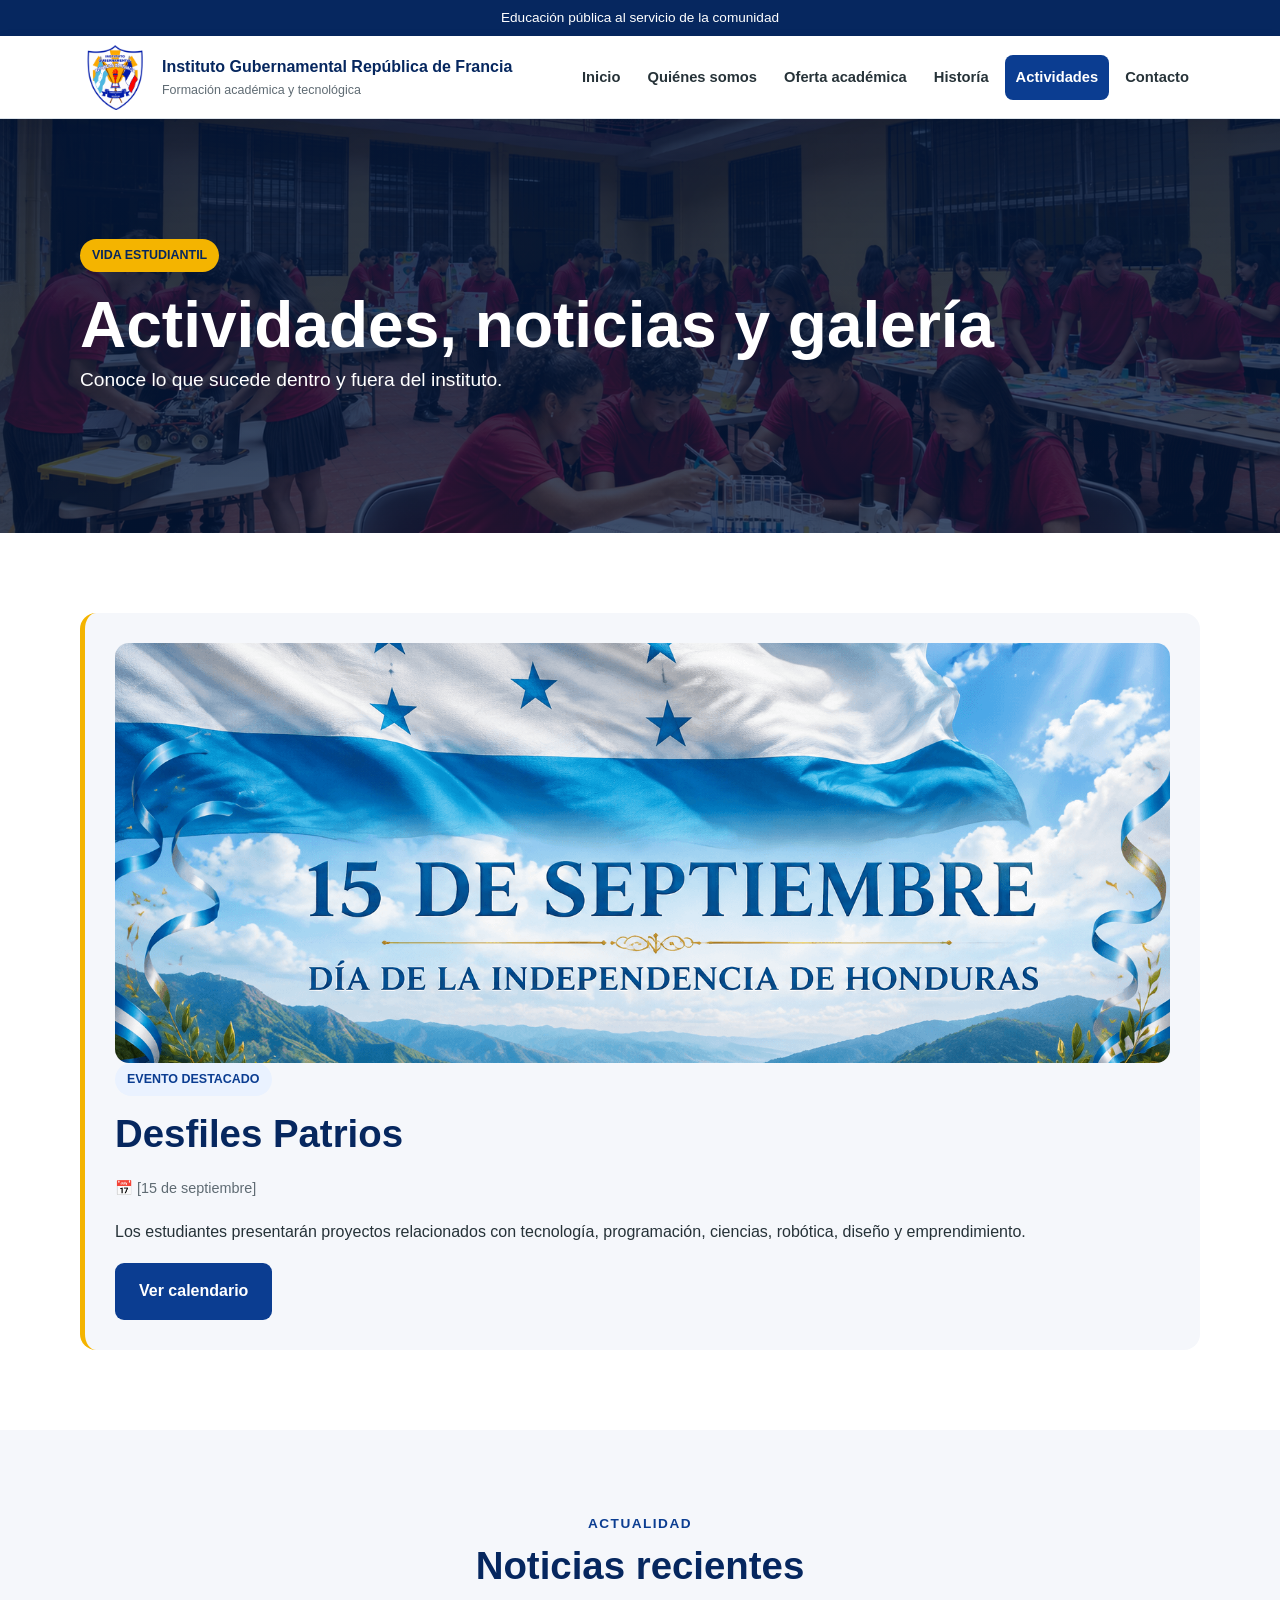
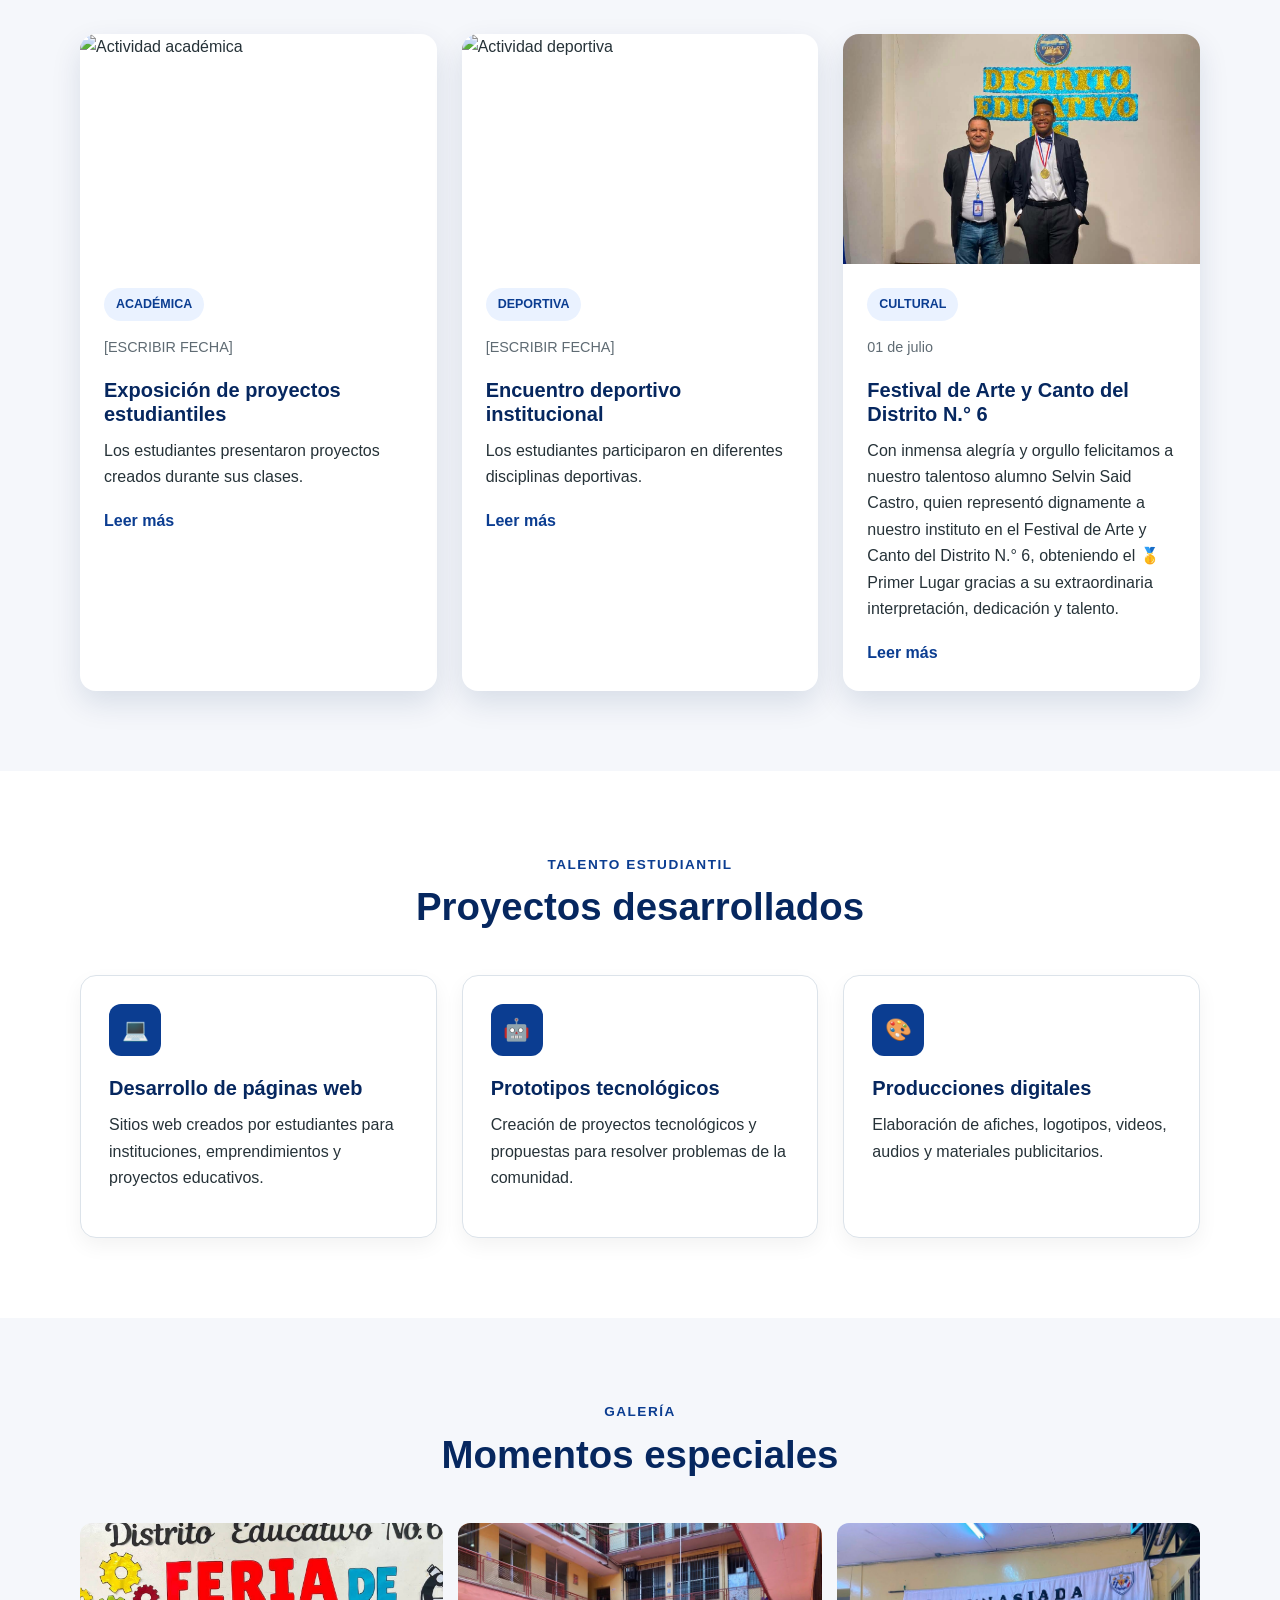
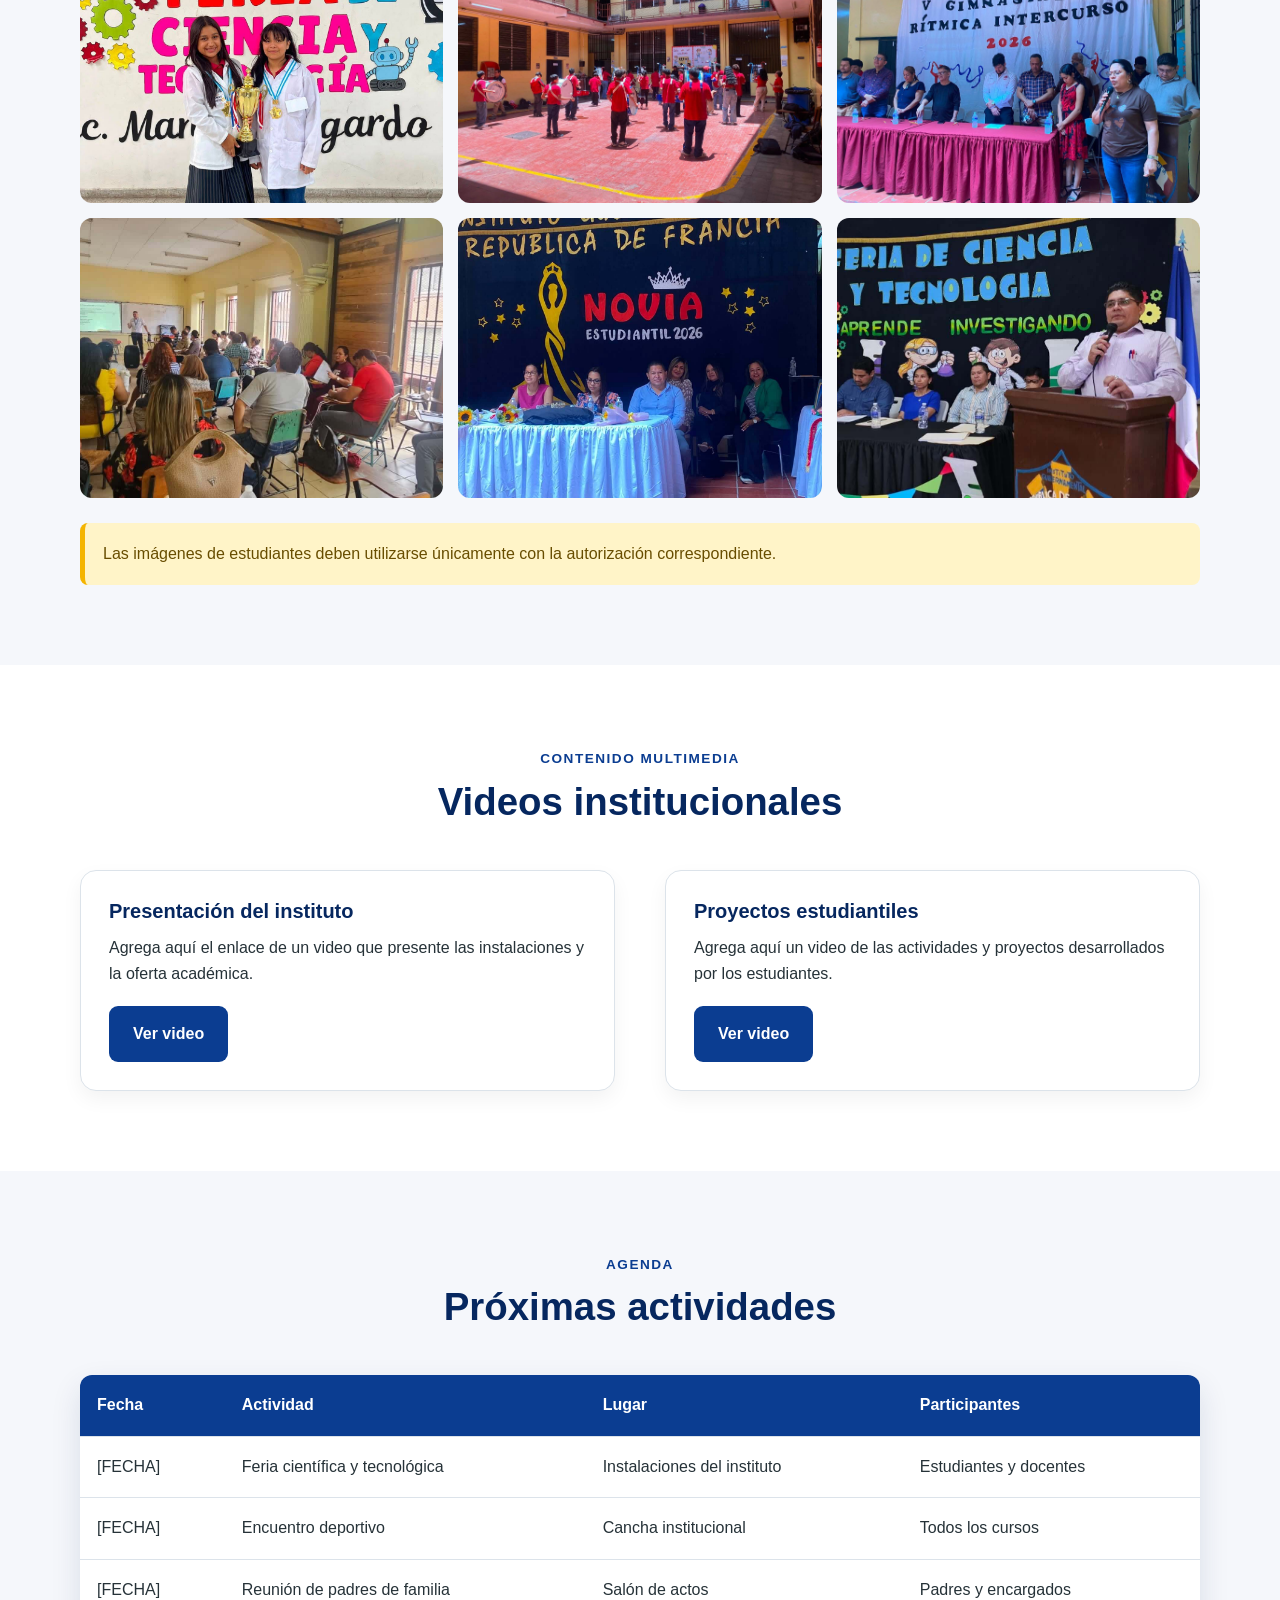
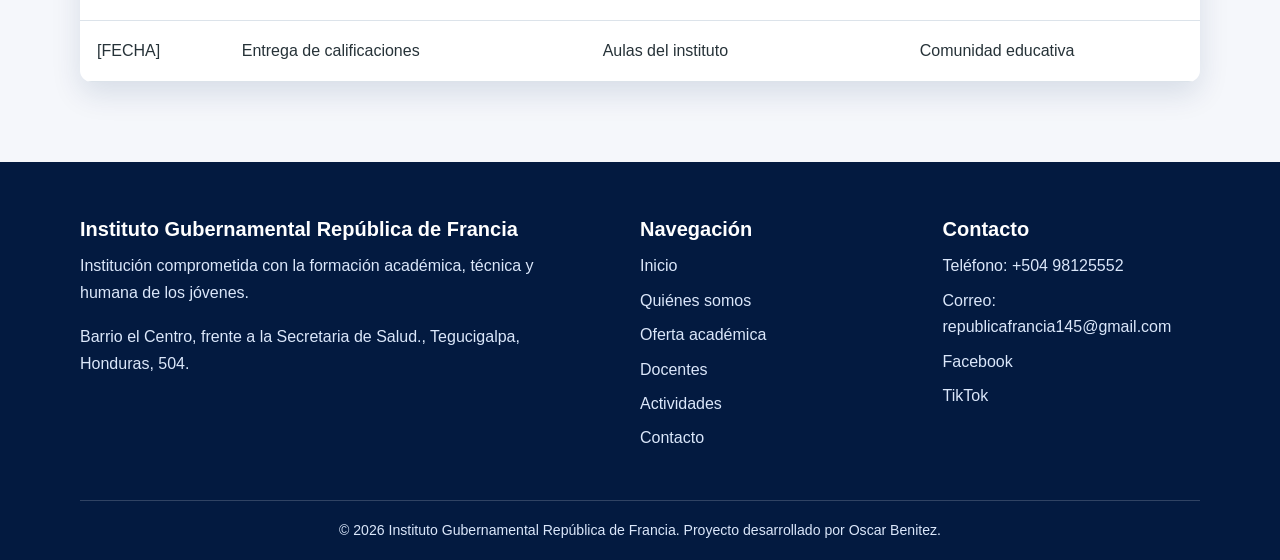
==== commit 34fce706: "optimizar imagenes" ====
--- a/actividades.html
+++ b/actividades.html
@@ -27,8 +27,7 @@
         <div class="contenedor">
           <article class="evento-destacado">
             <img
-              src="img/actividades/evento-destacado.jpg"
-              data-fallback="https://placehold.co/900x650/b77900/ffffff?text=Evento+destacado"
+              src="img/actividades/15sept.png"
               alt="Evento destacado del instituto"
             />
 
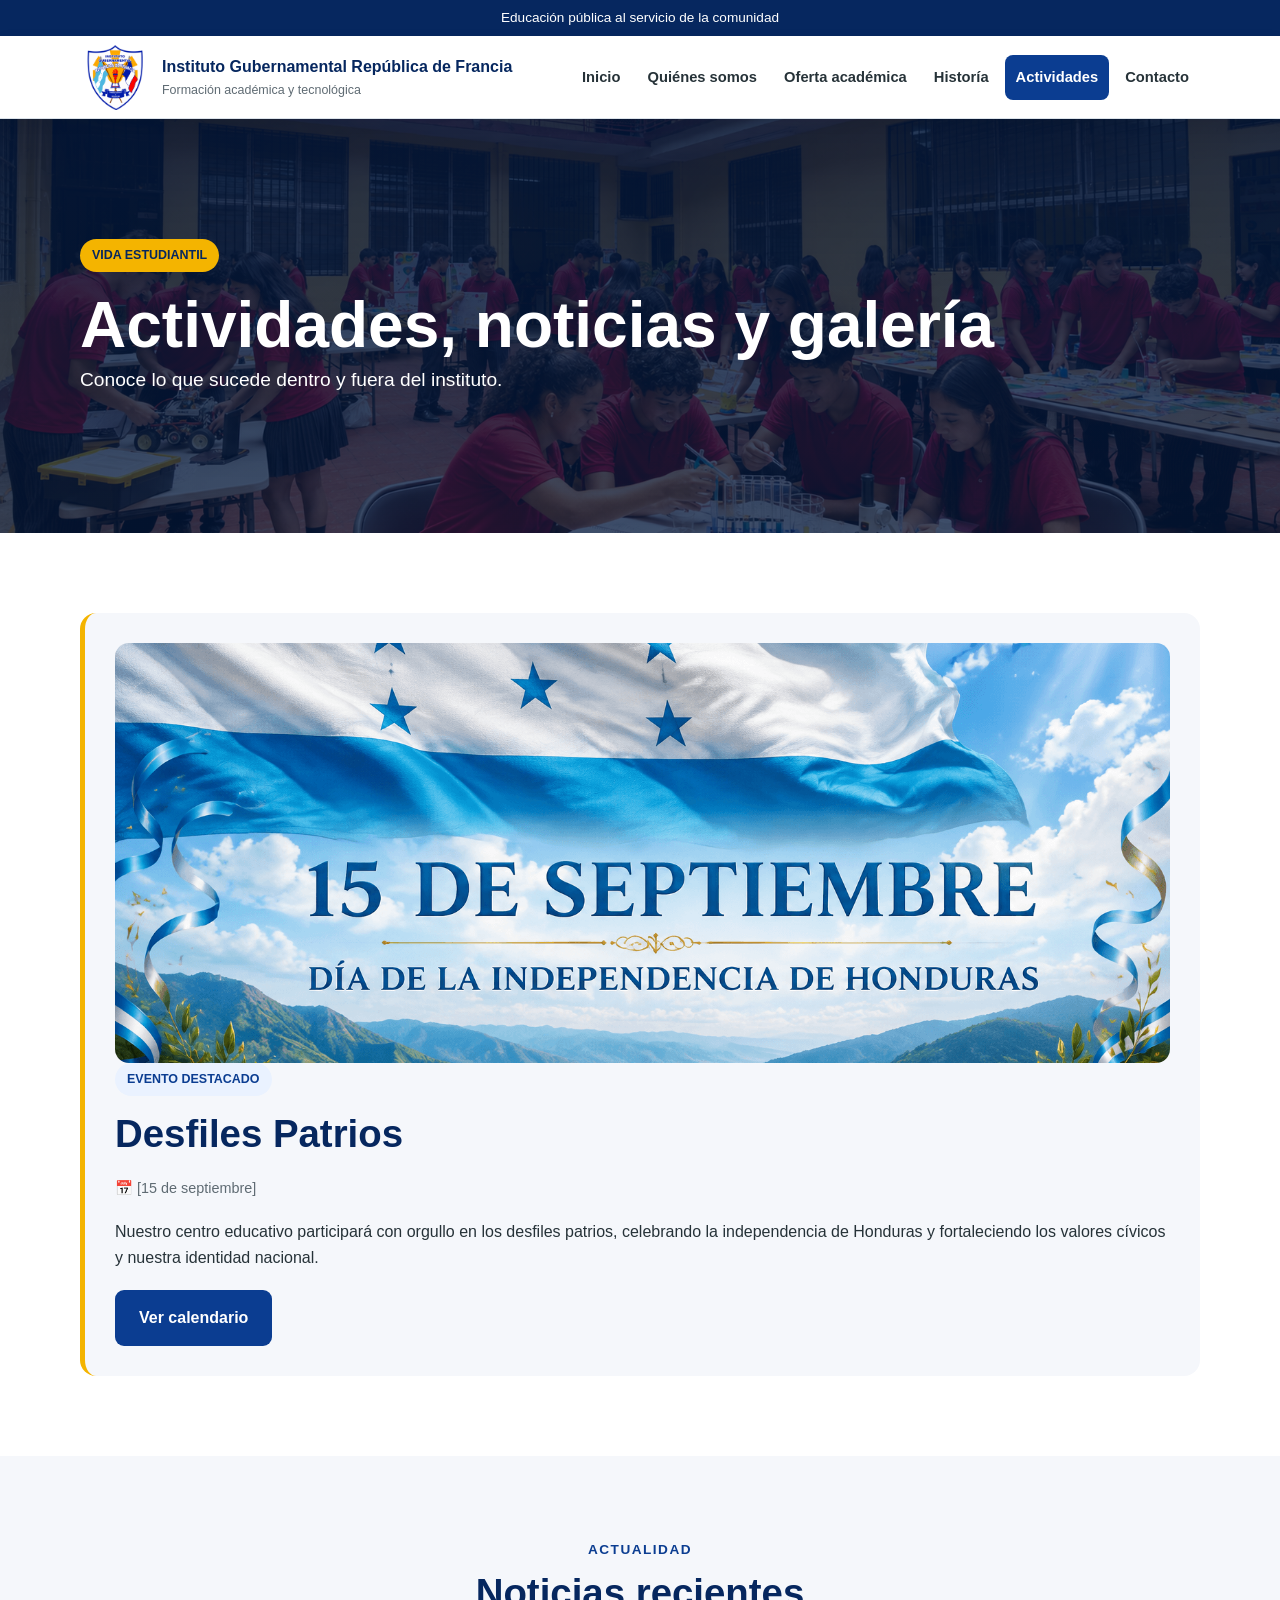
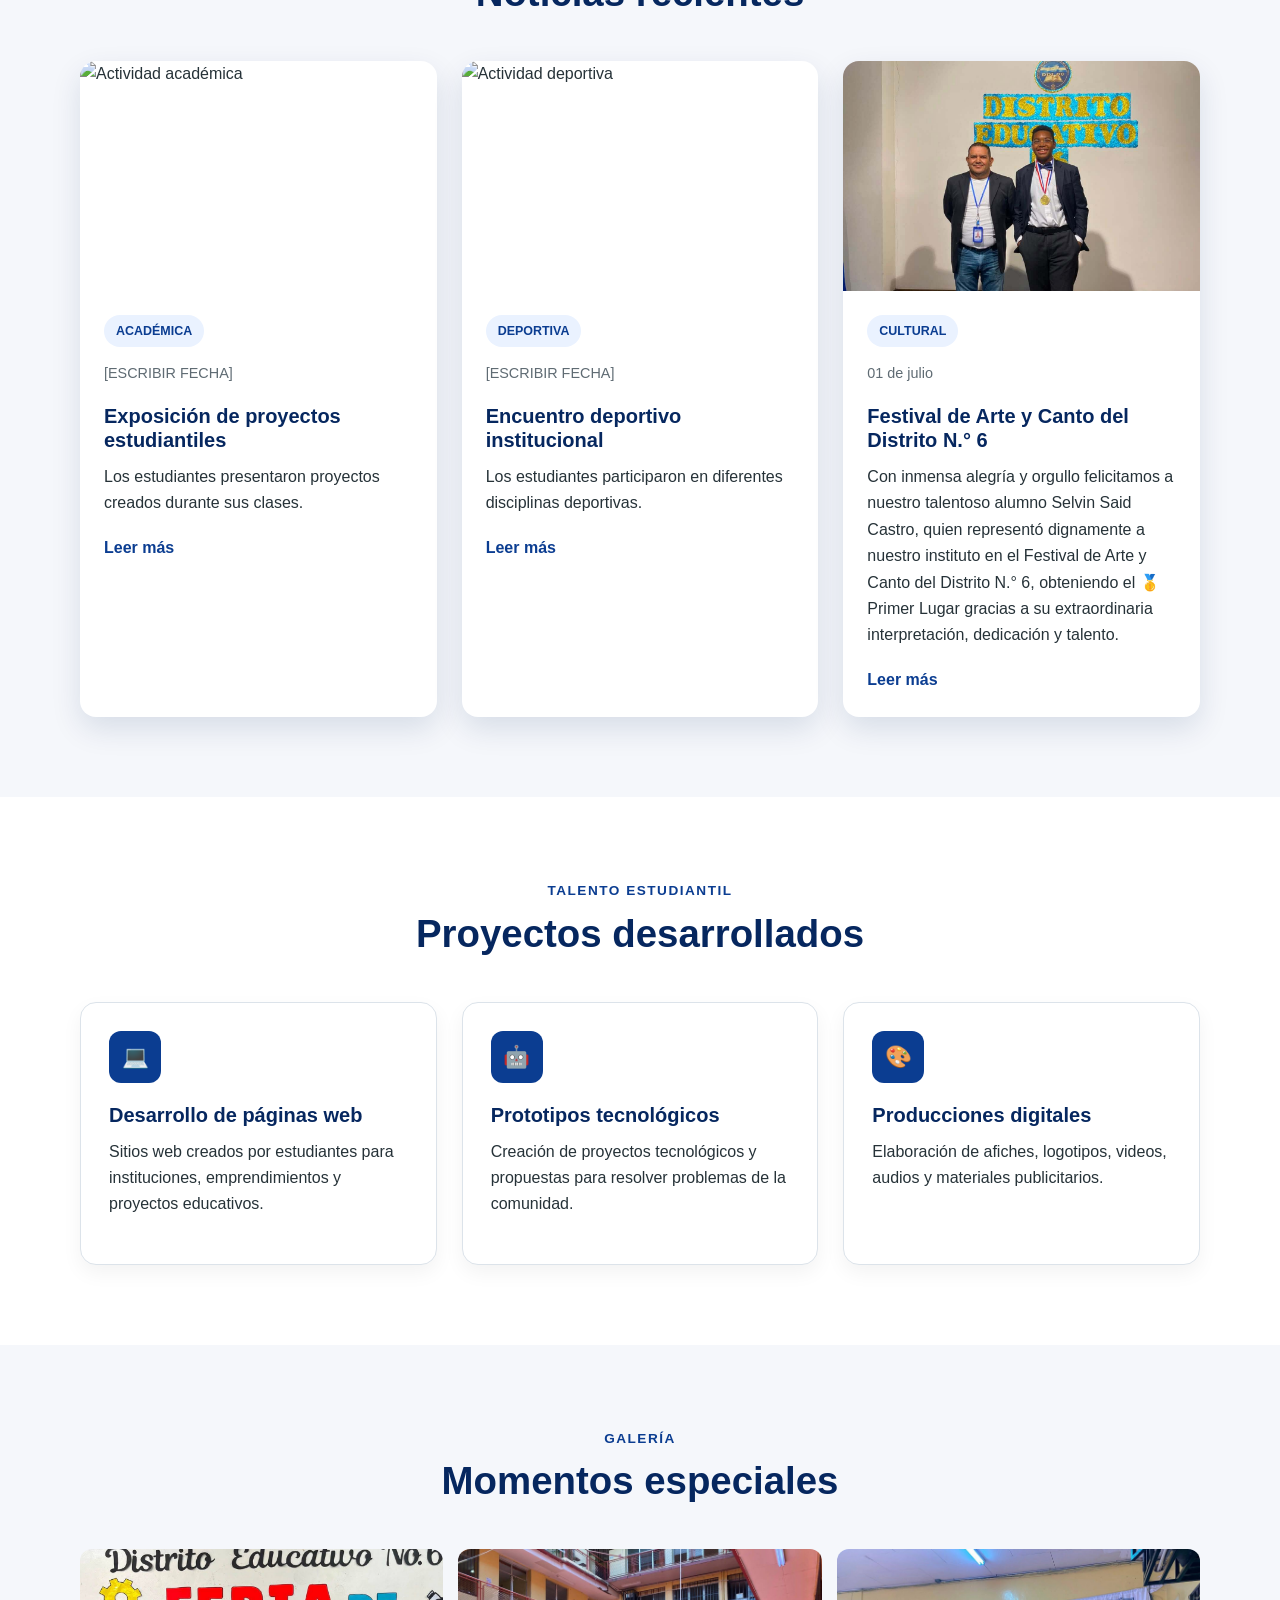
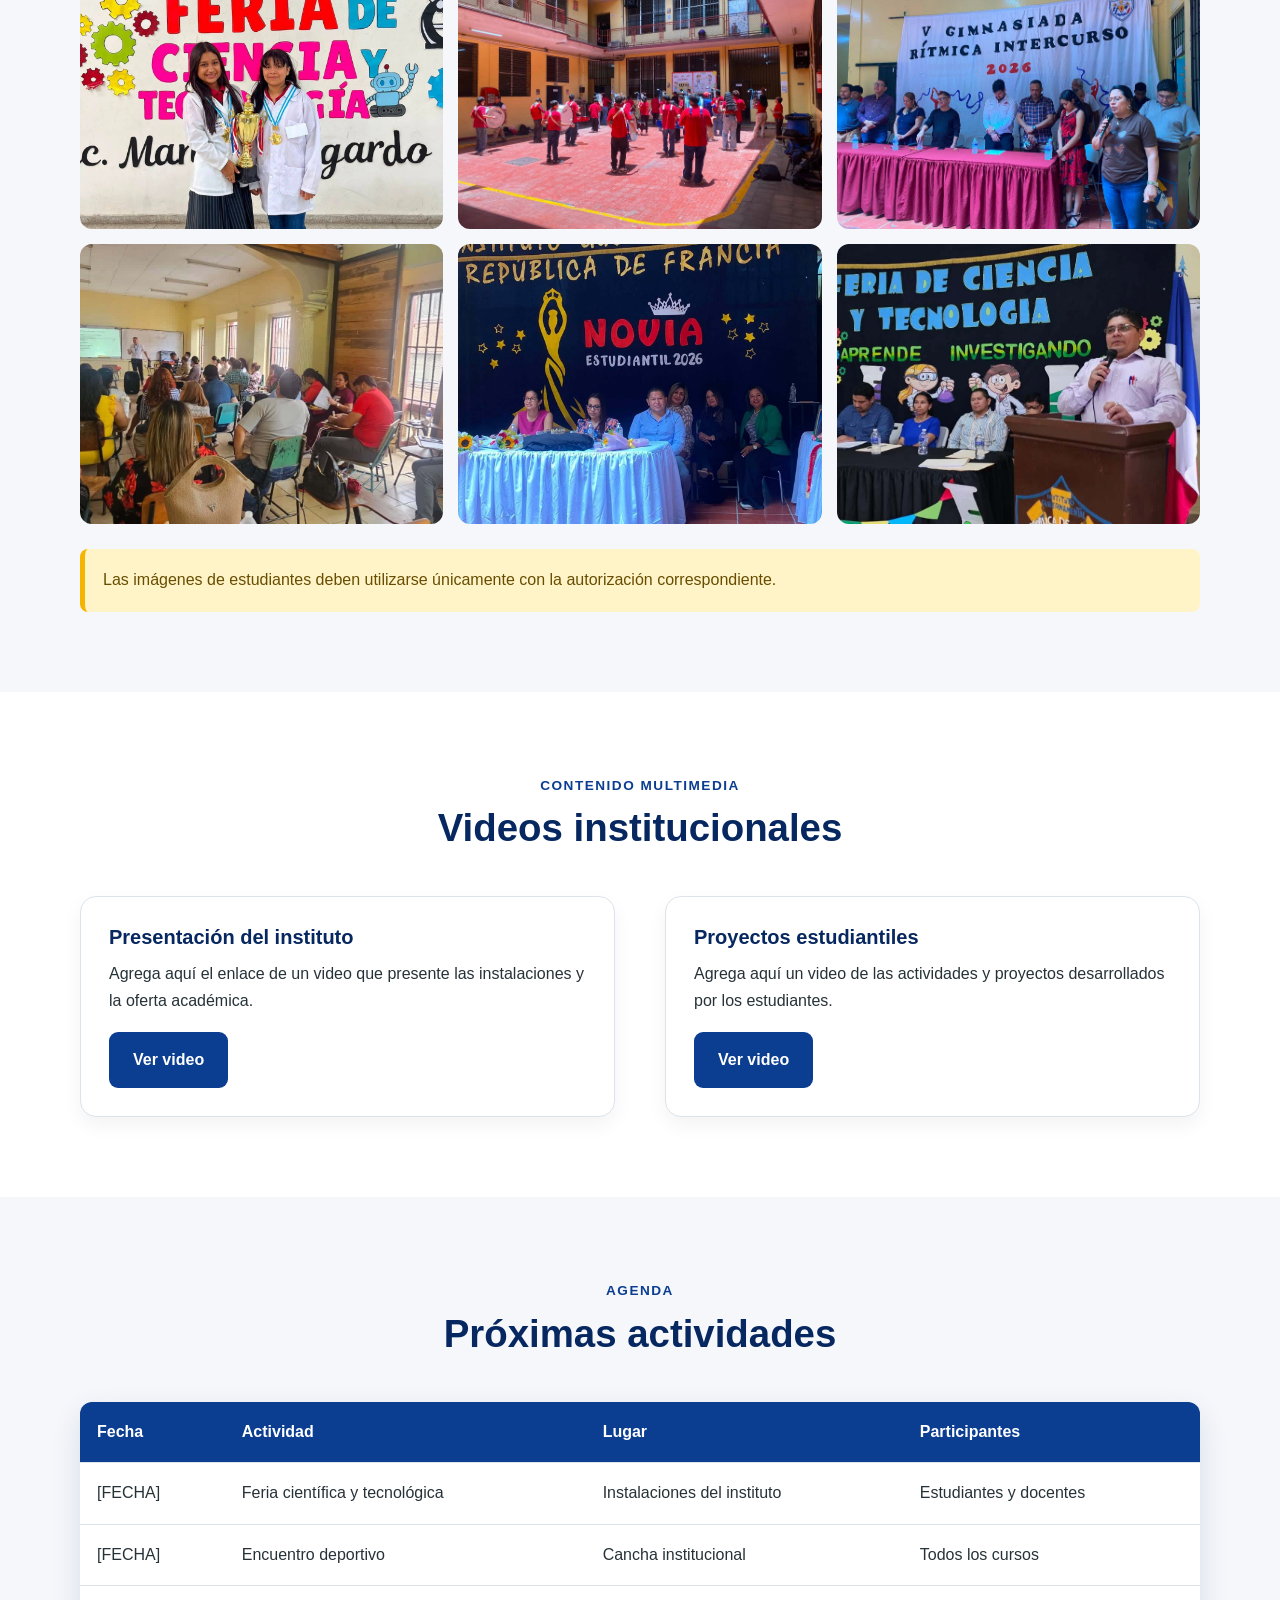
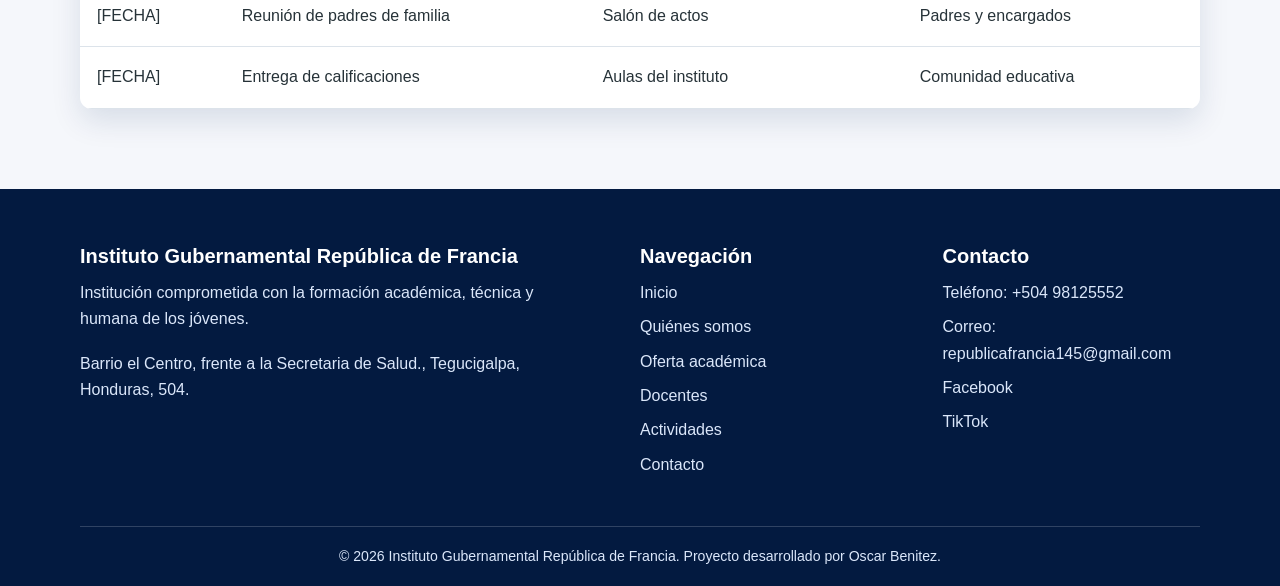
==== commit 8d7dbc43: "Actualización de información" ====
--- a/actividades.html
+++ b/actividades.html
@@ -38,9 +38,9 @@
               <p class="fecha">📅 [15 de septiembre]</p>
 
               <p>
-                Los estudiantes presentarán proyectos relacionados con
-                tecnología, programación, ciencias, robótica, diseño y
-                emprendimiento.
+                Nuestro centro educativo participará con orgullo en los desfiles
+                patrios, celebrando la independencia de Honduras y fortaleciendo
+                los valores cívicos y nuestra identidad nacional.
               </p>
 
               <a href="#calendario" class="boton boton-primario">
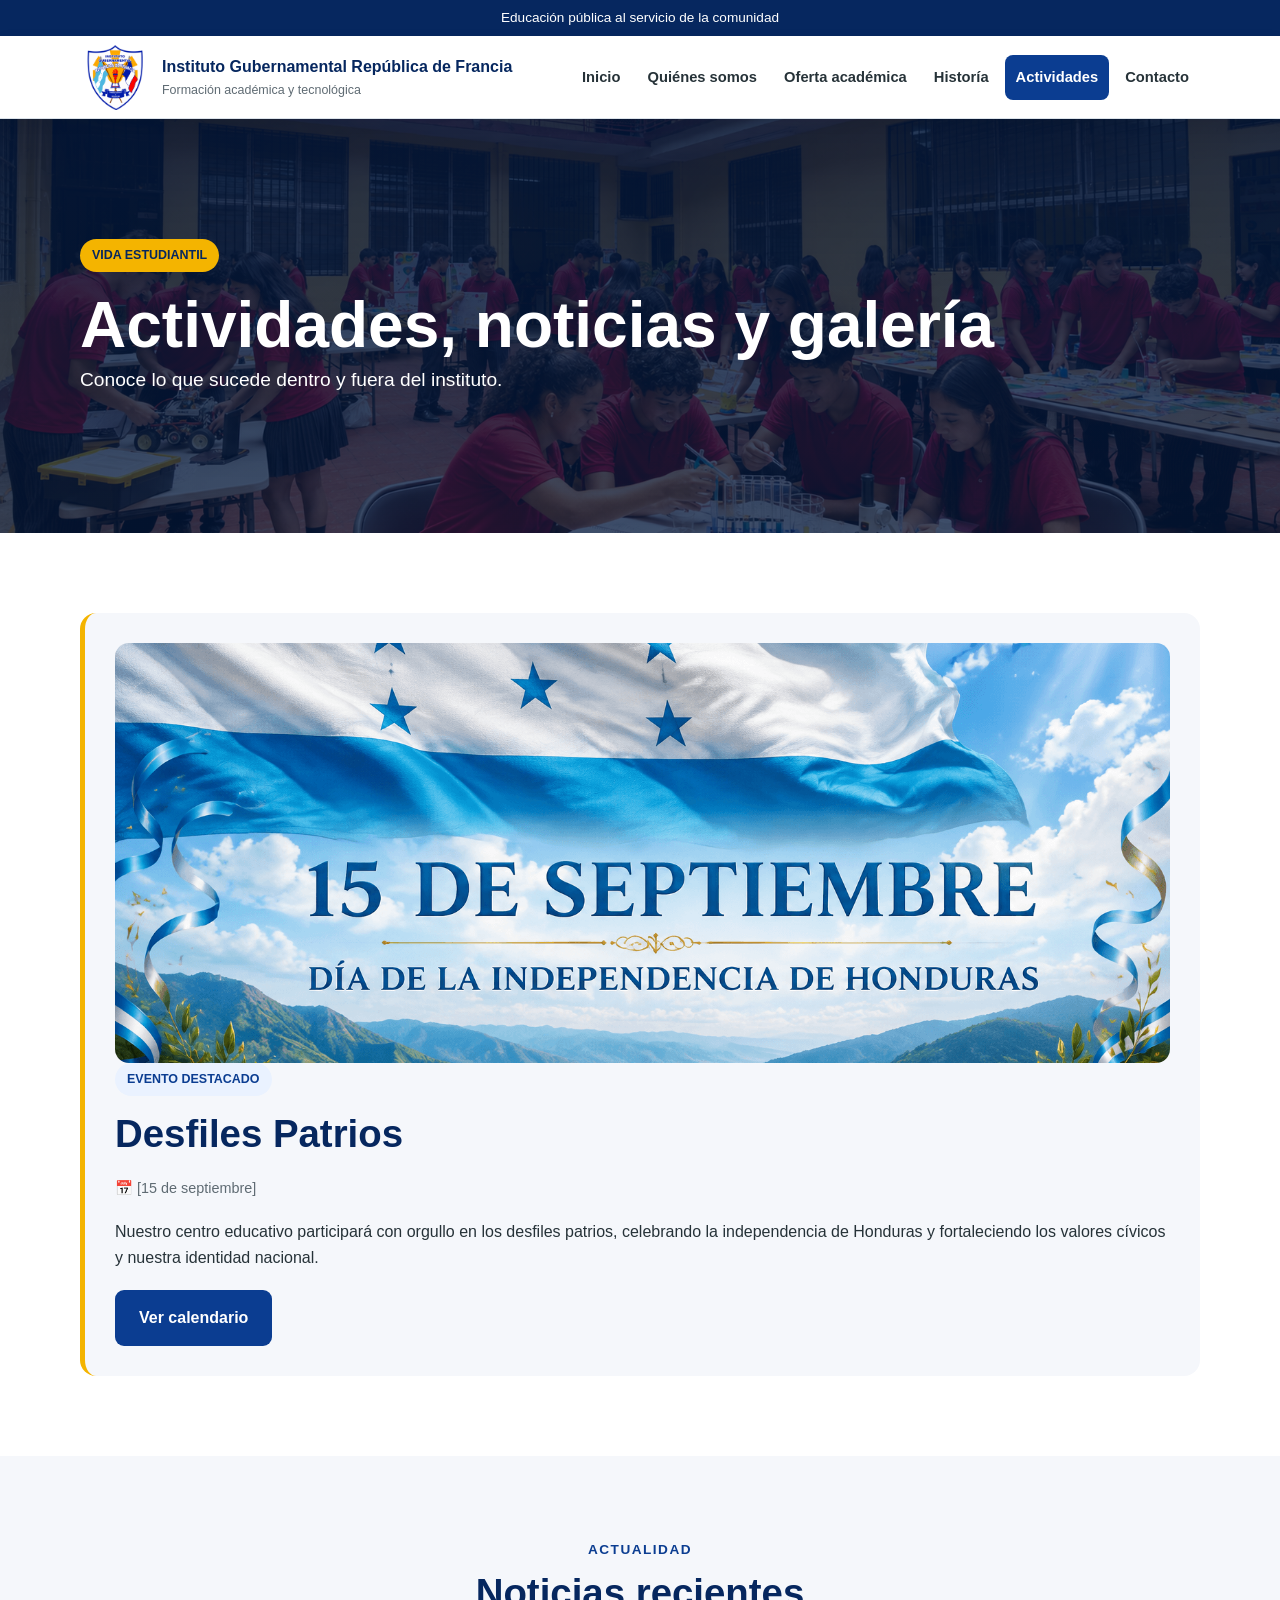
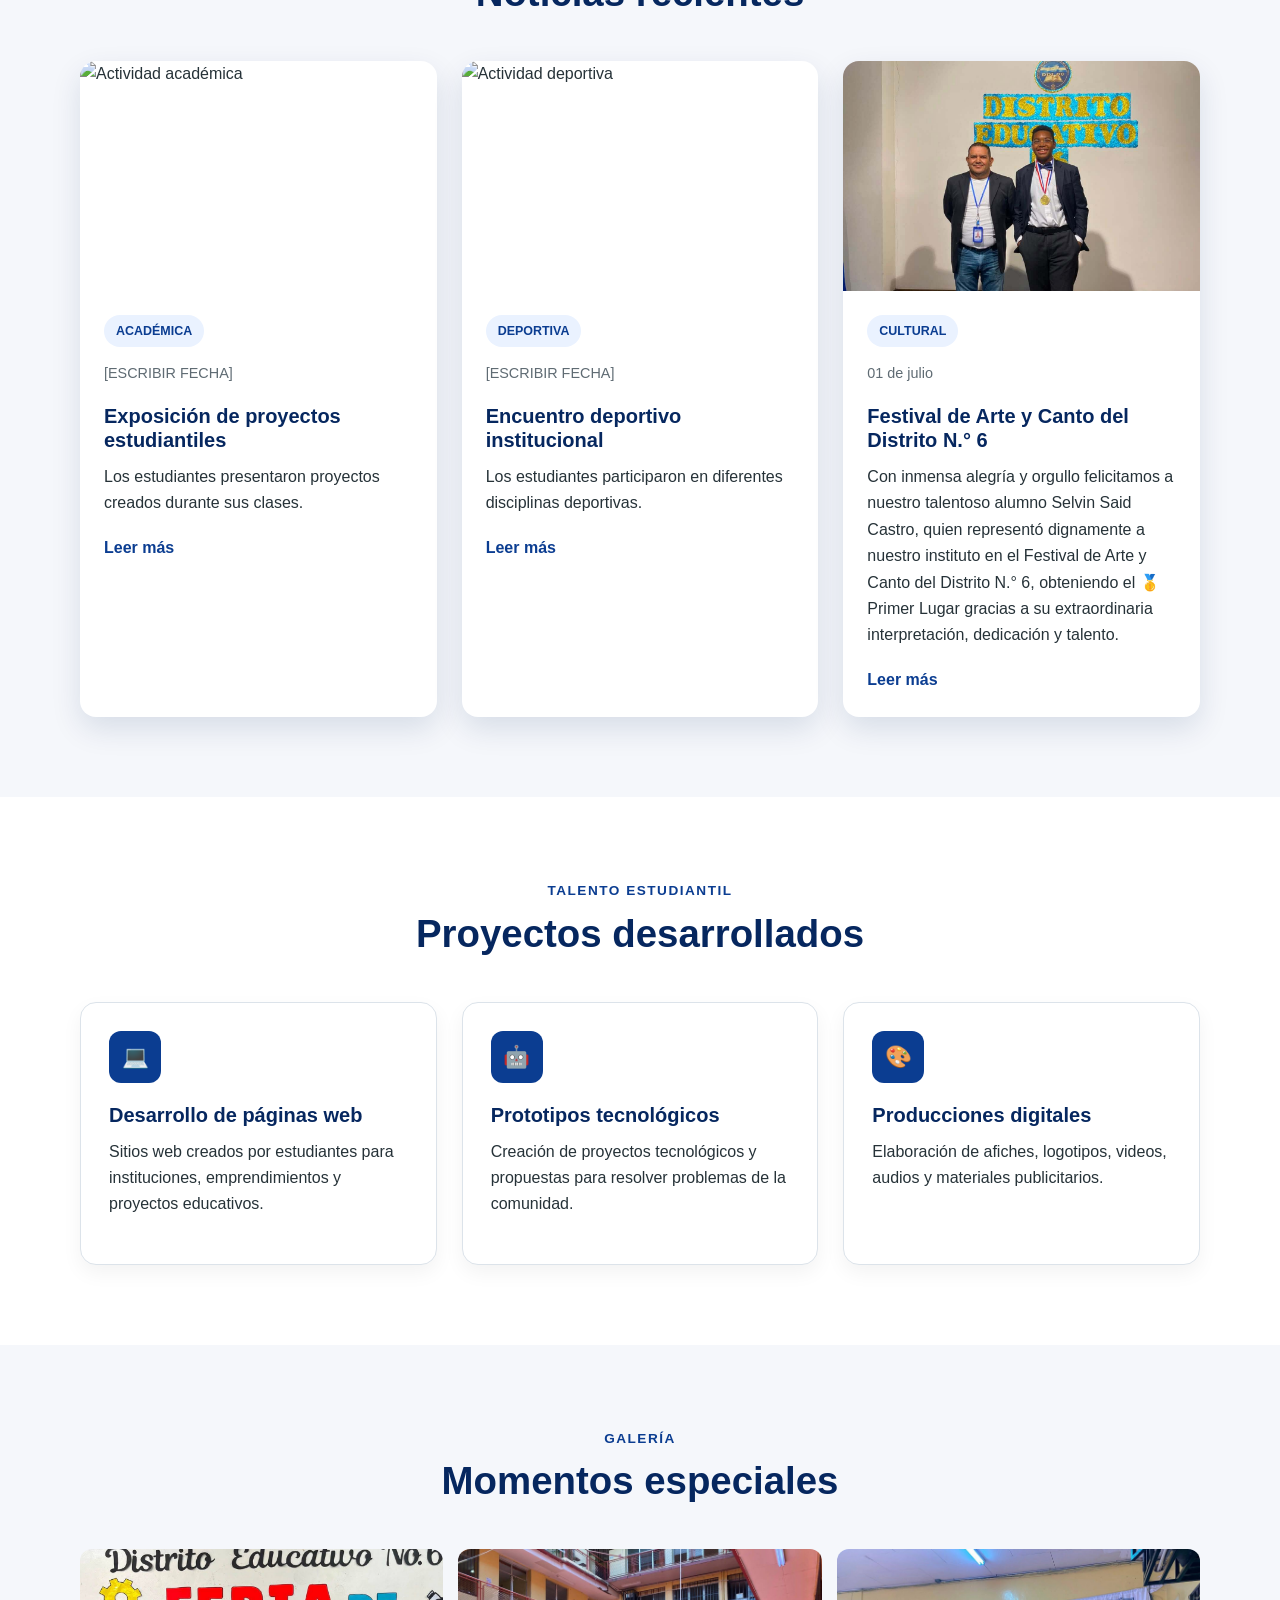
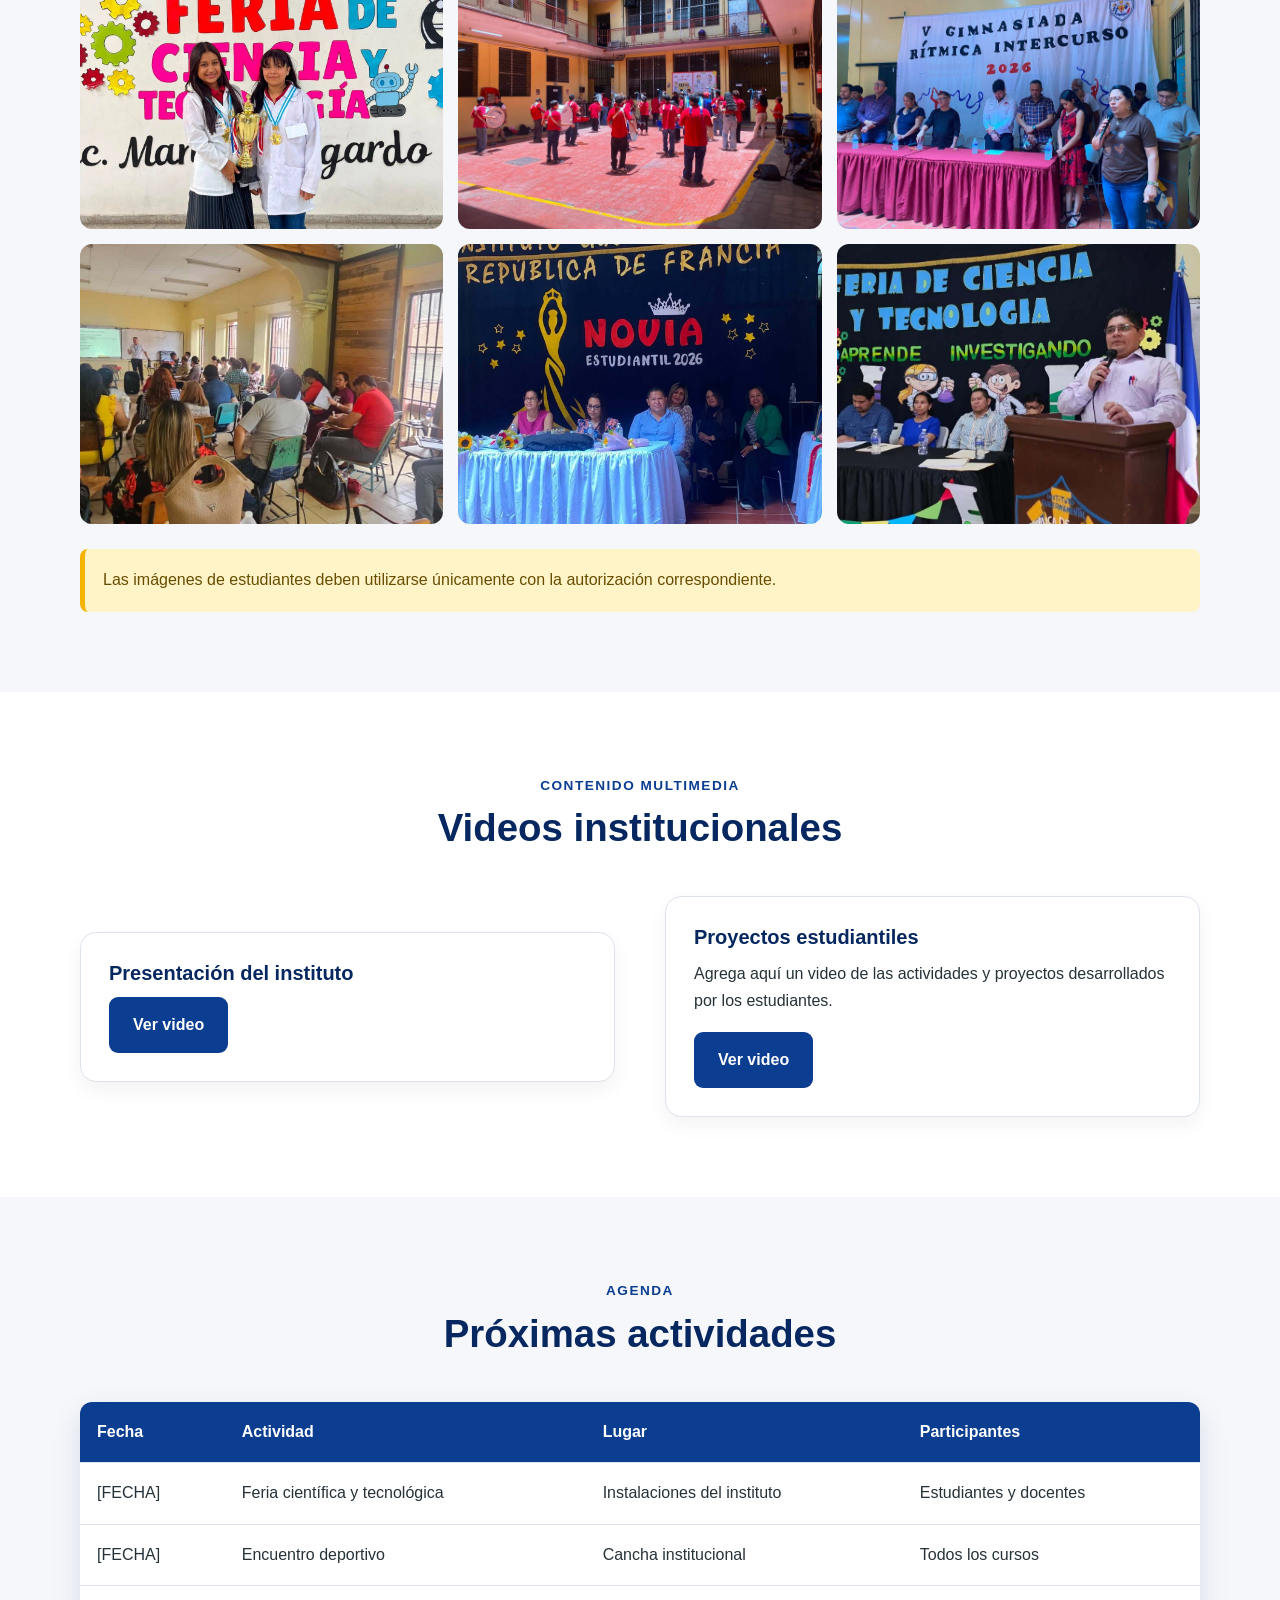
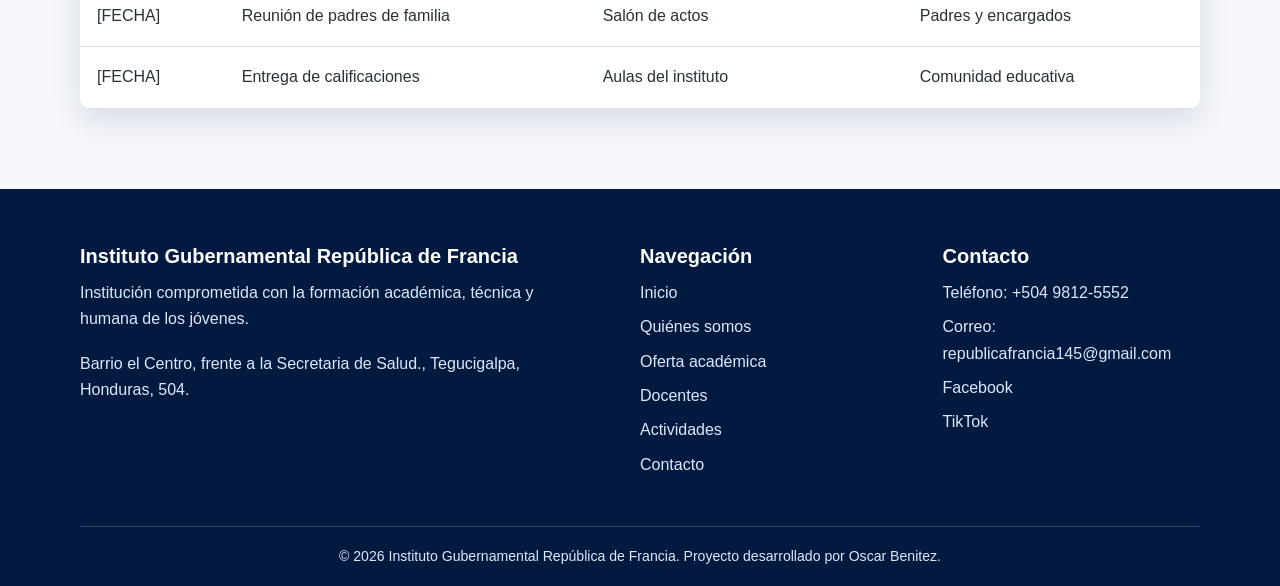
==== commit f3a06843: "optimizar videos" ====
--- a/actividades.html
+++ b/actividades.html
@@ -240,12 +240,12 @@
           <div class="rejilla-dos">
             <article class="tarjeta">
               <h3>Presentación del instituto</h3>
-              <p>
+              <!--p>
                 Agrega aquí el enlace de un video que presente las instalaciones
                 y la oferta académica.
-              </p>
+              </p-->
               <a
-                href="videos/Instituto_Rep.mp4"
+                href="videos/igrf.mp4"
                 class="boton boton-primario"
                 target="_blank"
               >
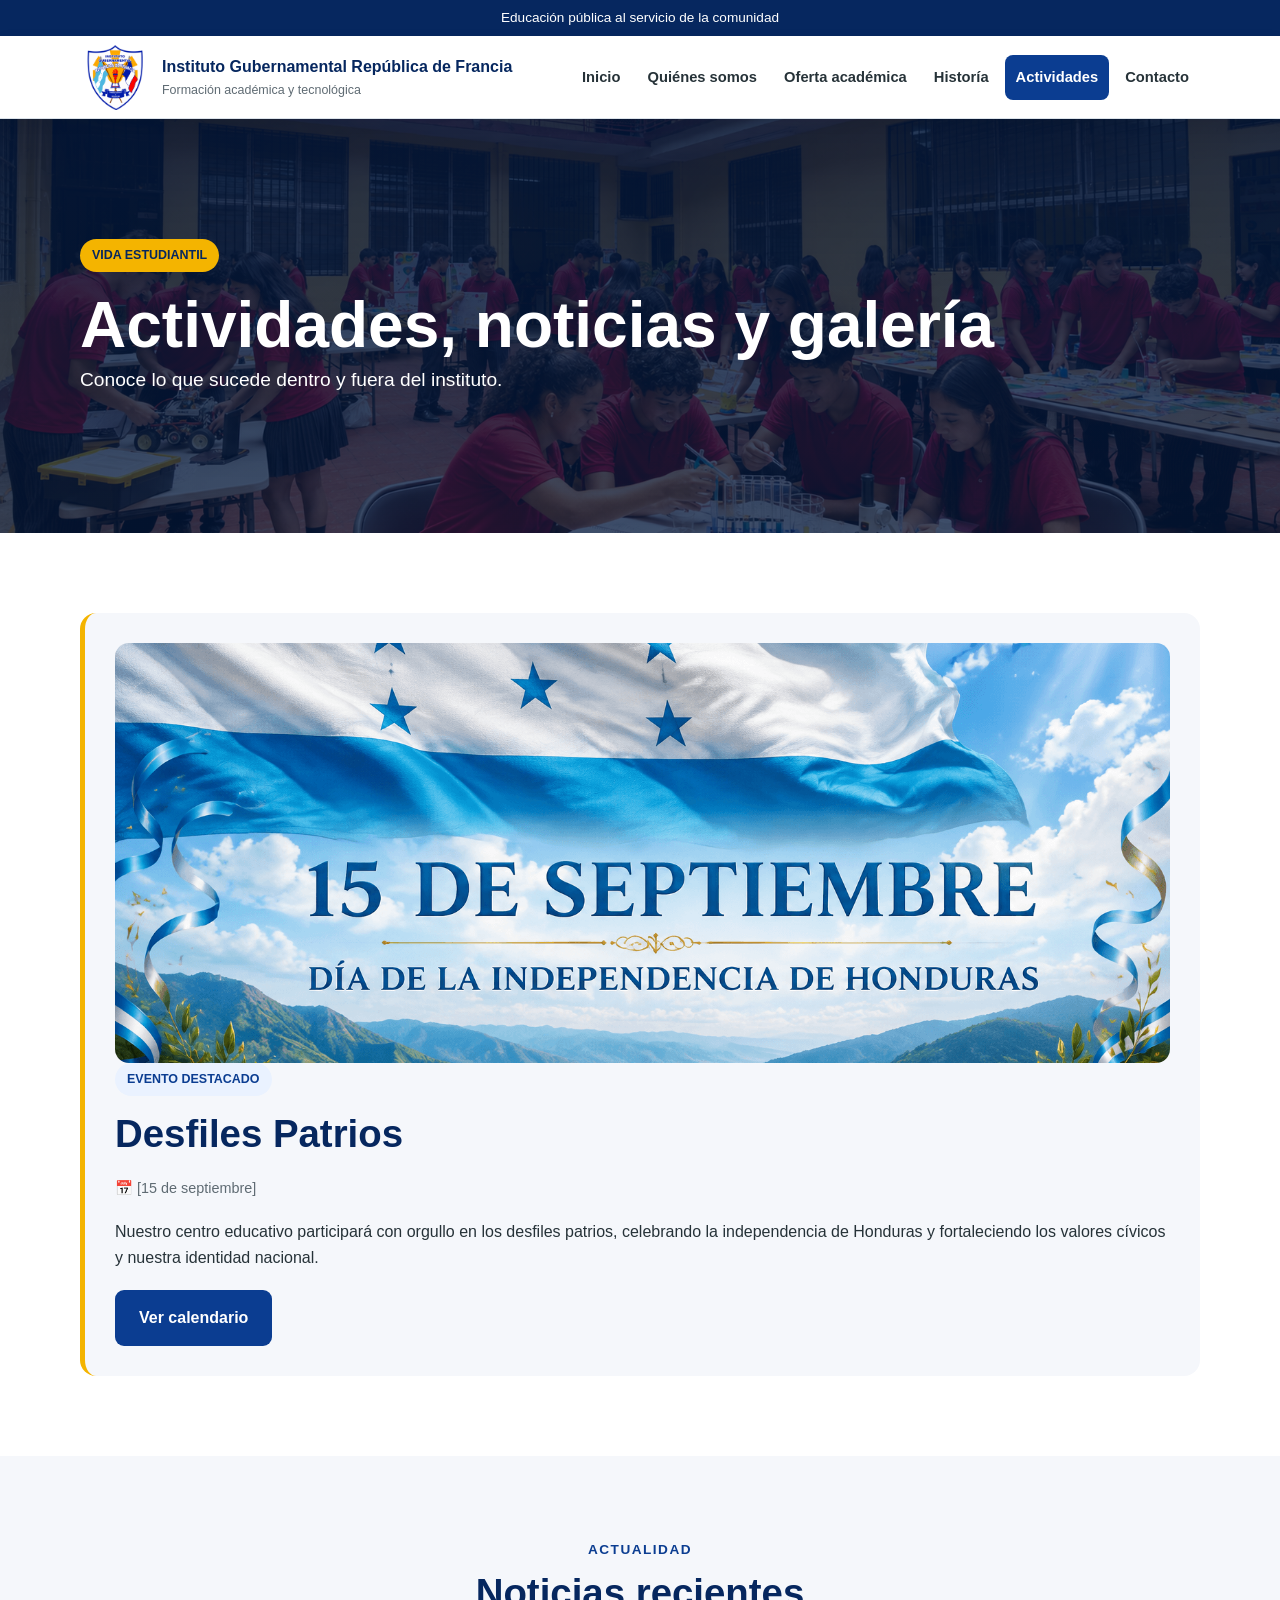
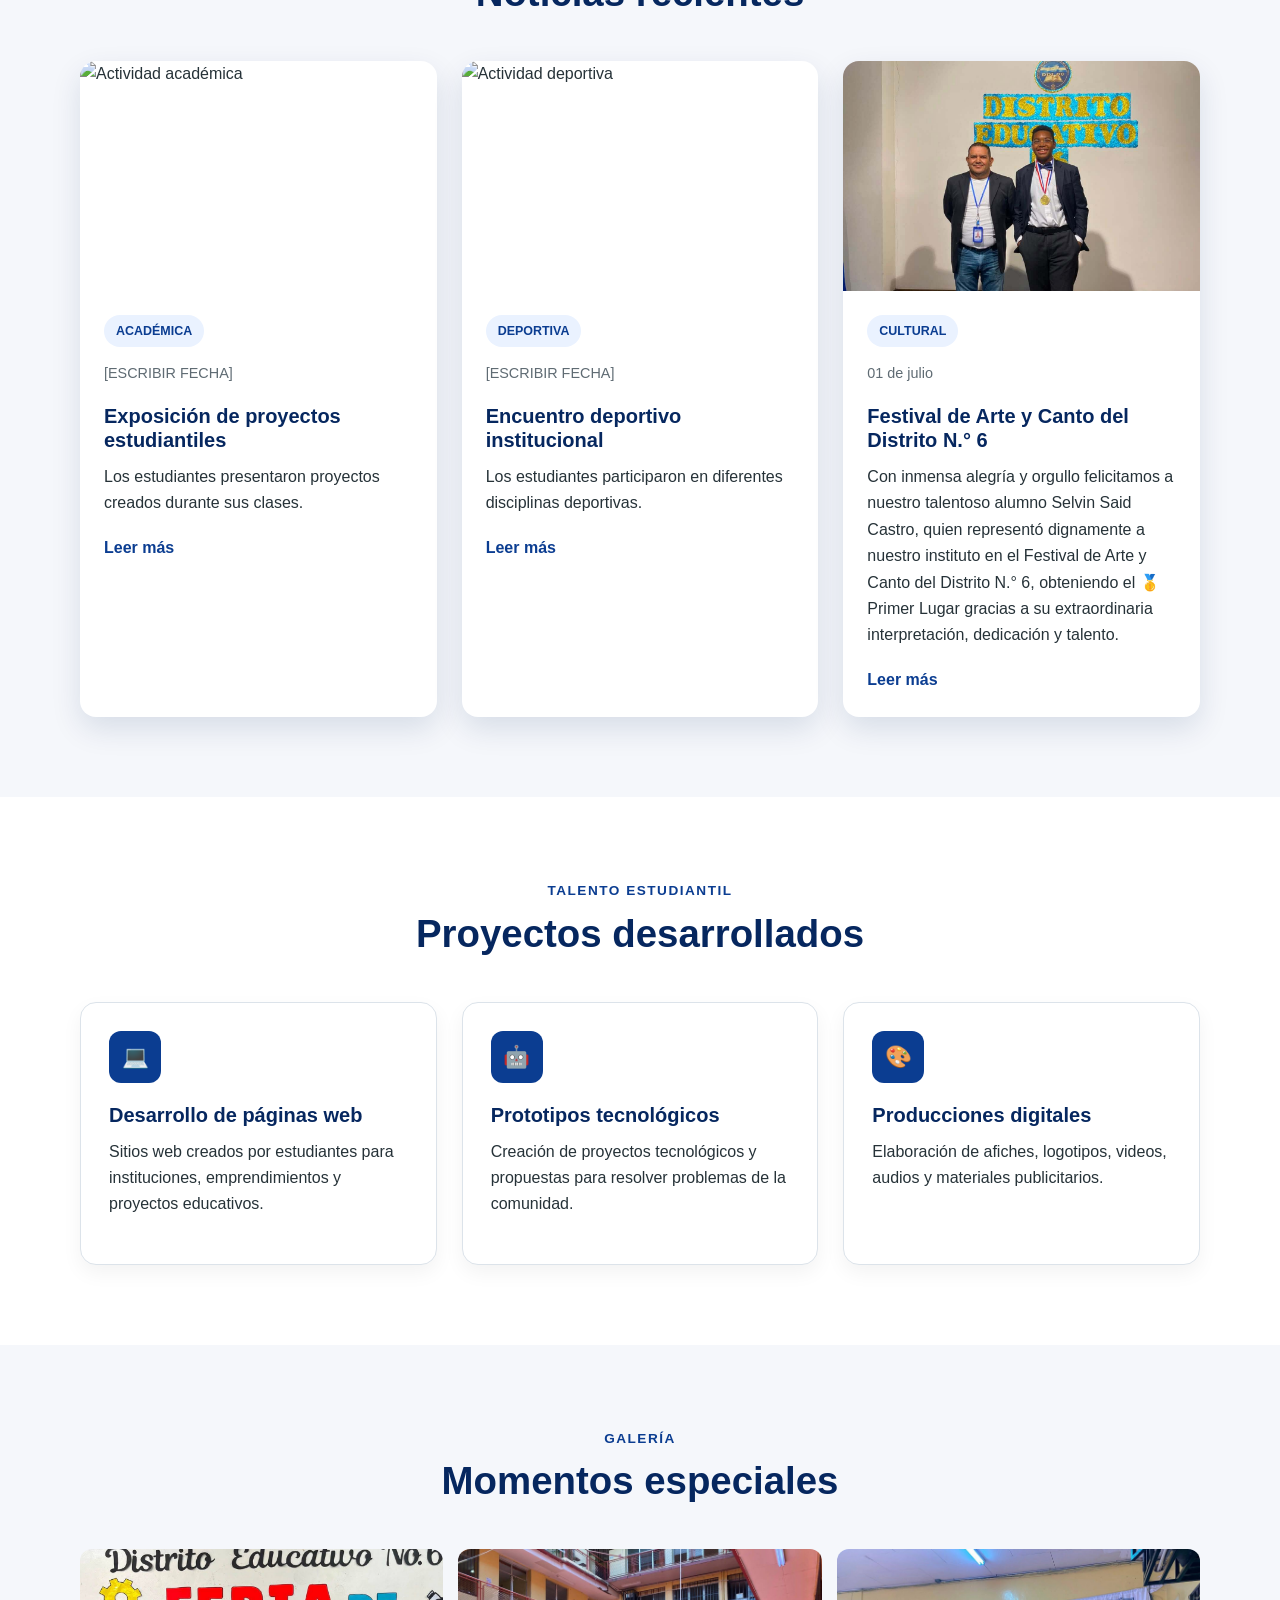
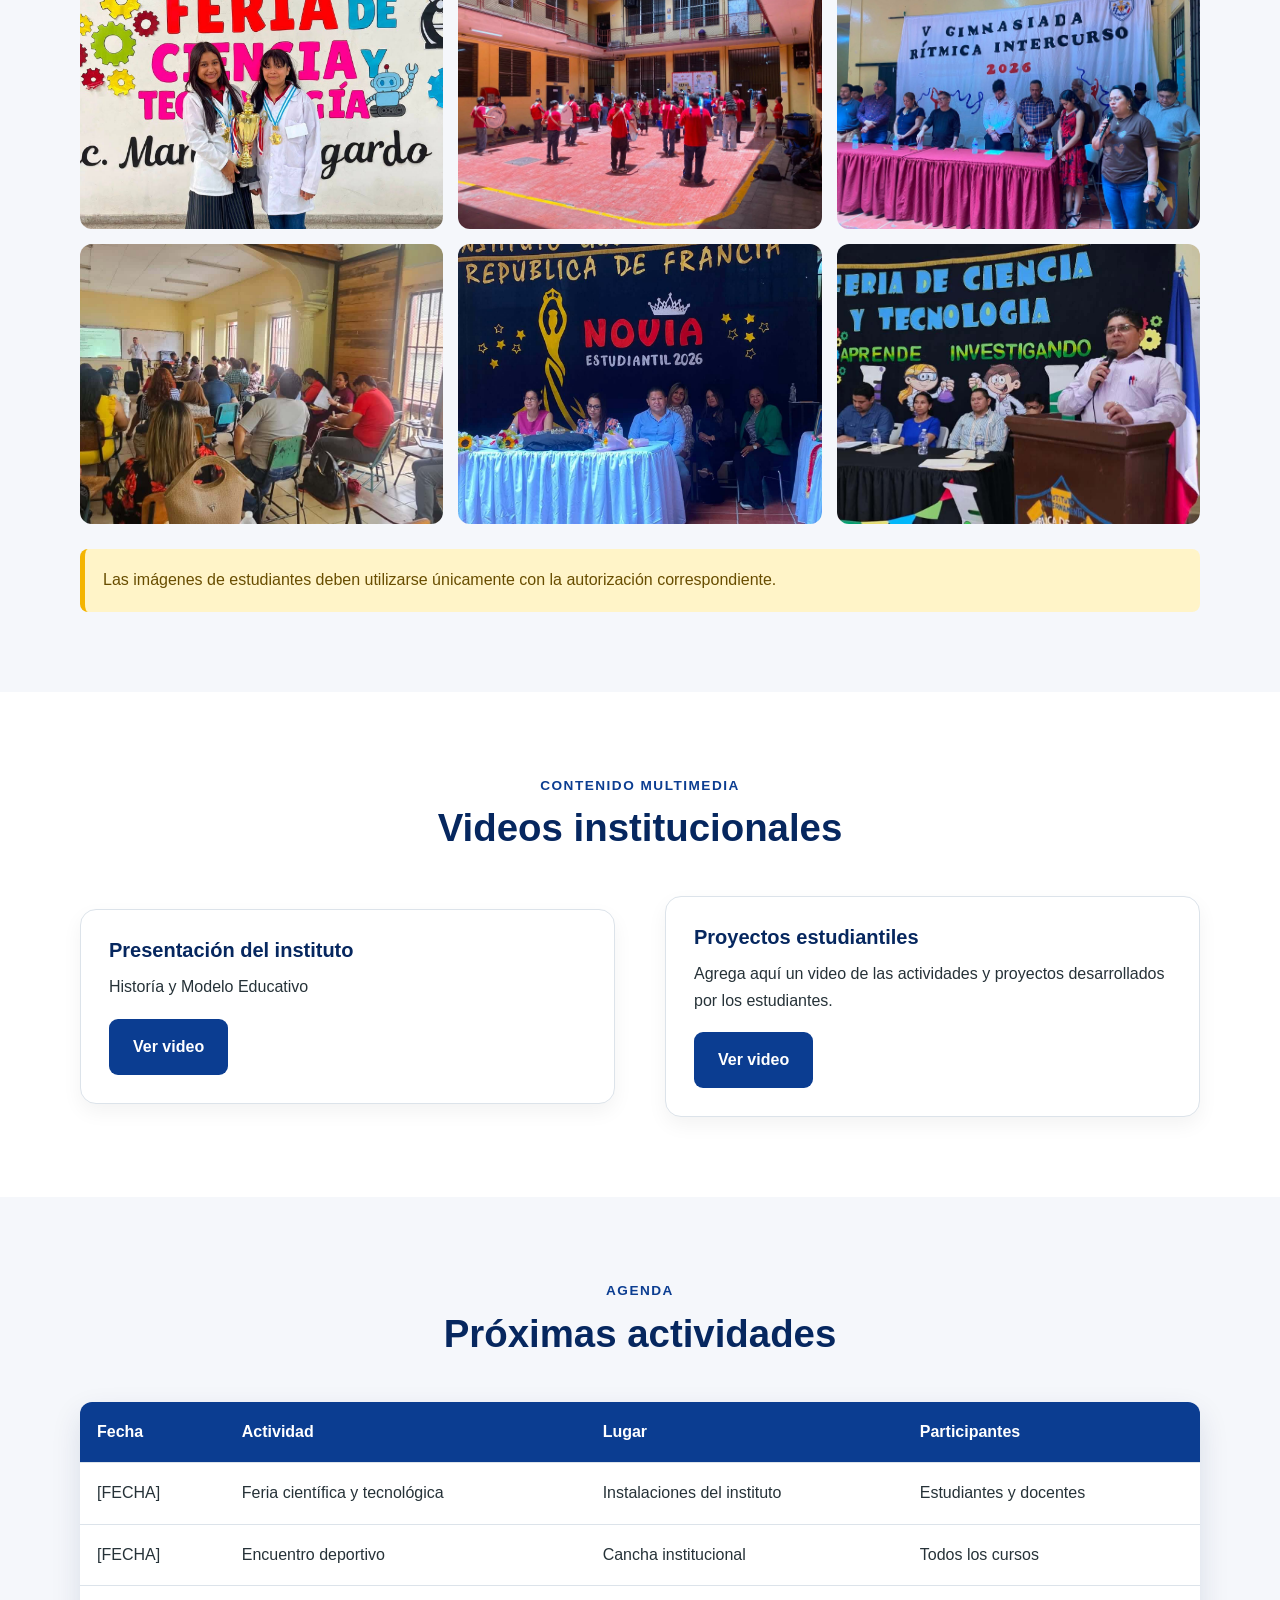
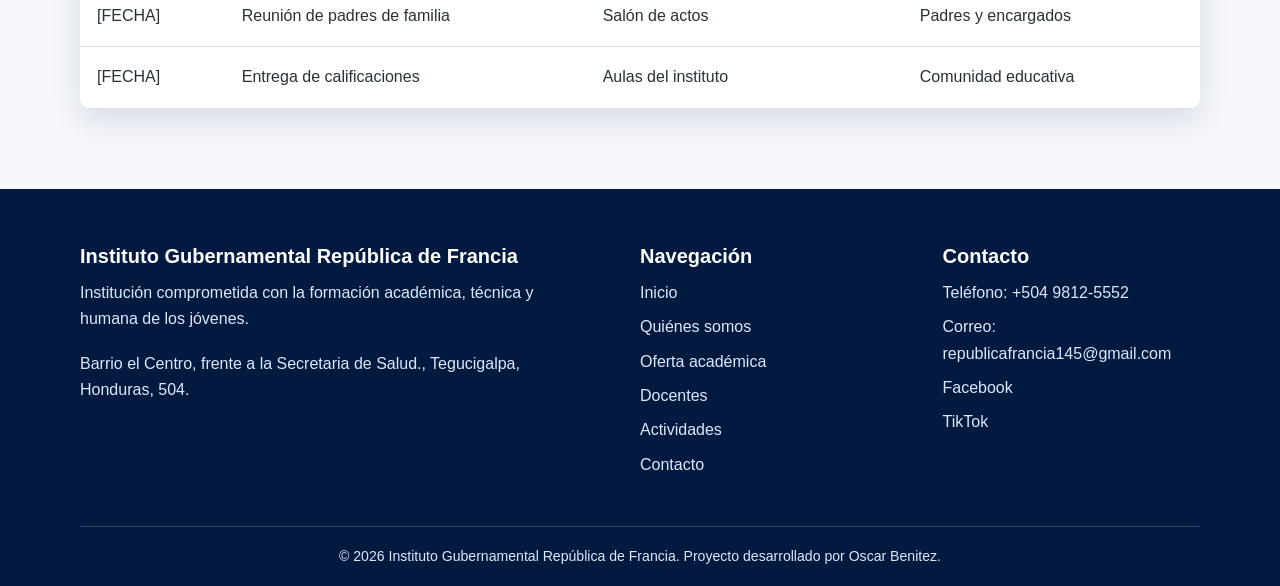
==== commit eda2d93d: "optimizar videos" ====
--- a/actividades.html
+++ b/actividades.html
@@ -240,10 +240,7 @@
           <div class="rejilla-dos">
             <article class="tarjeta">
               <h3>Presentación del instituto</h3>
-              <!--p>
-                Agrega aquí el enlace de un video que presente las instalaciones
-                y la oferta académica.
-              </p-->
+              <p>Historía y Modelo Educativo</p>
               <a
                 href="videos/igrf.mp4"
                 class="boton boton-primario"
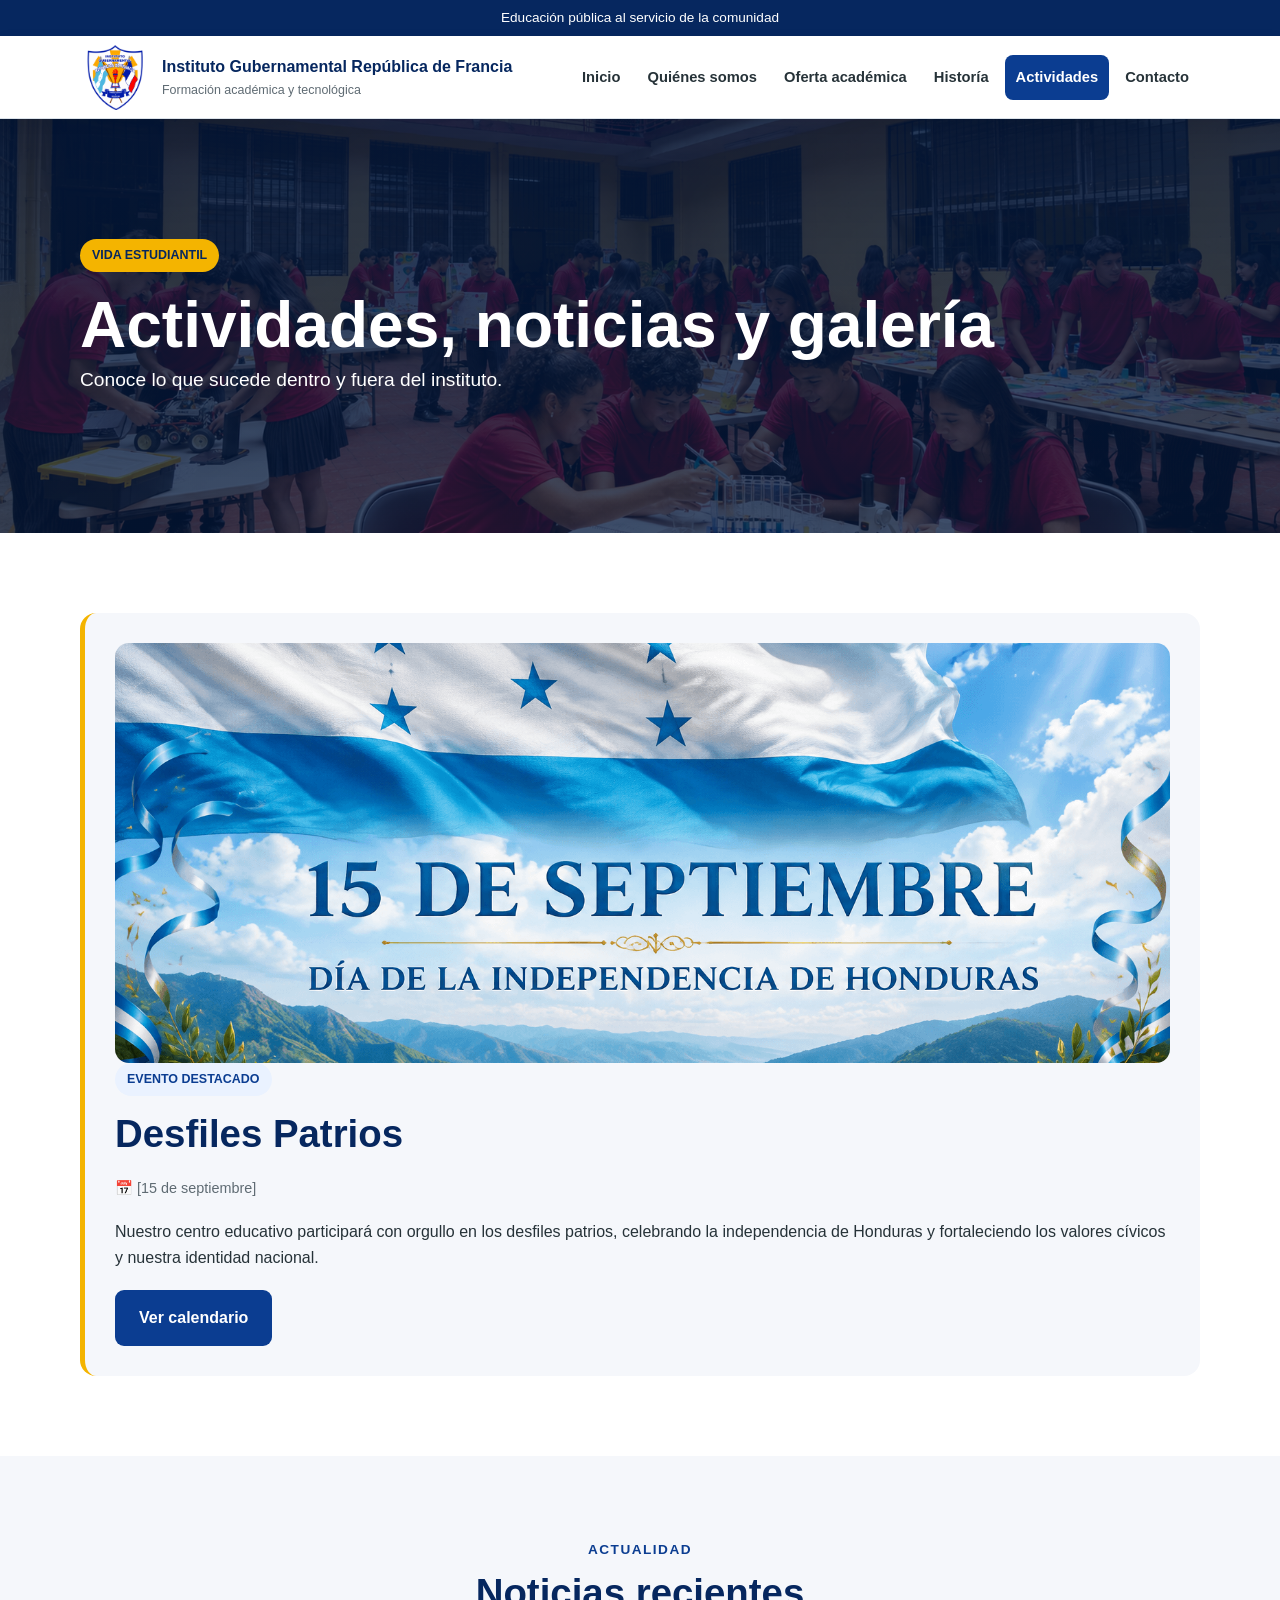
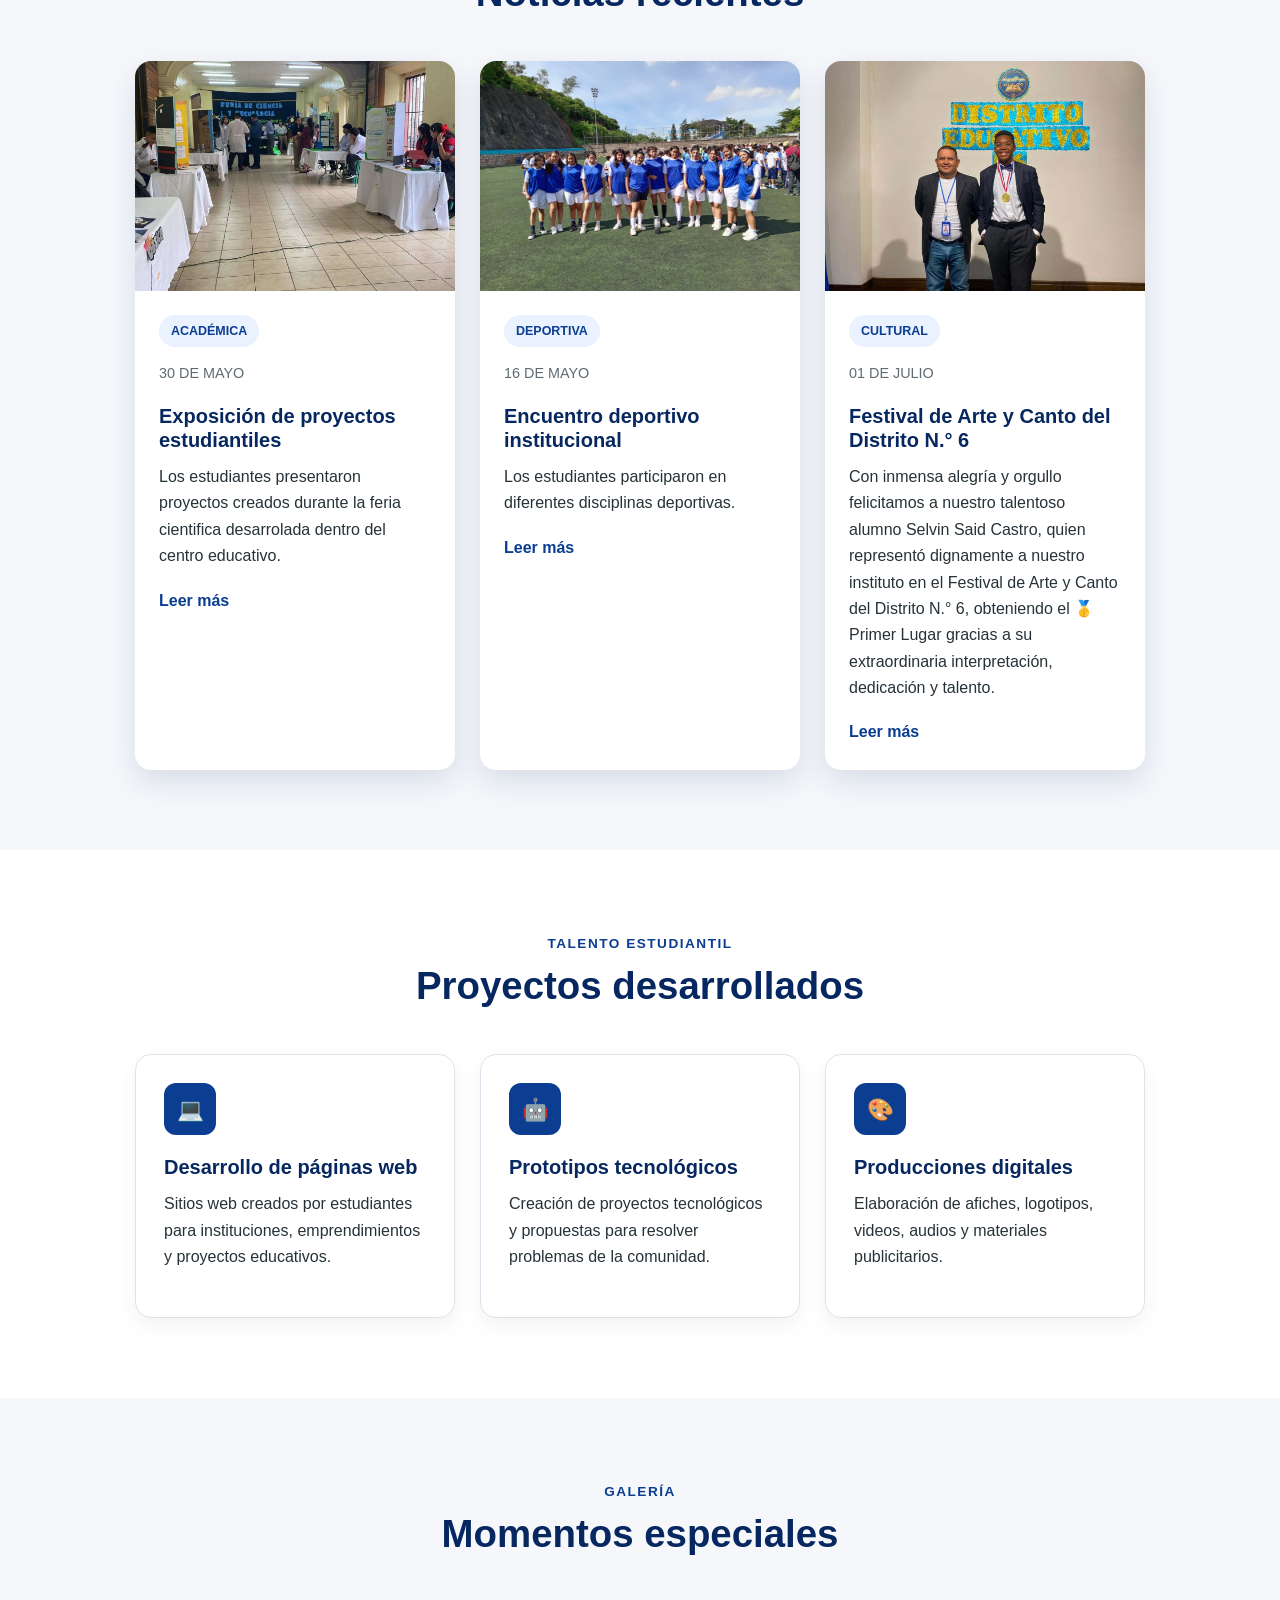
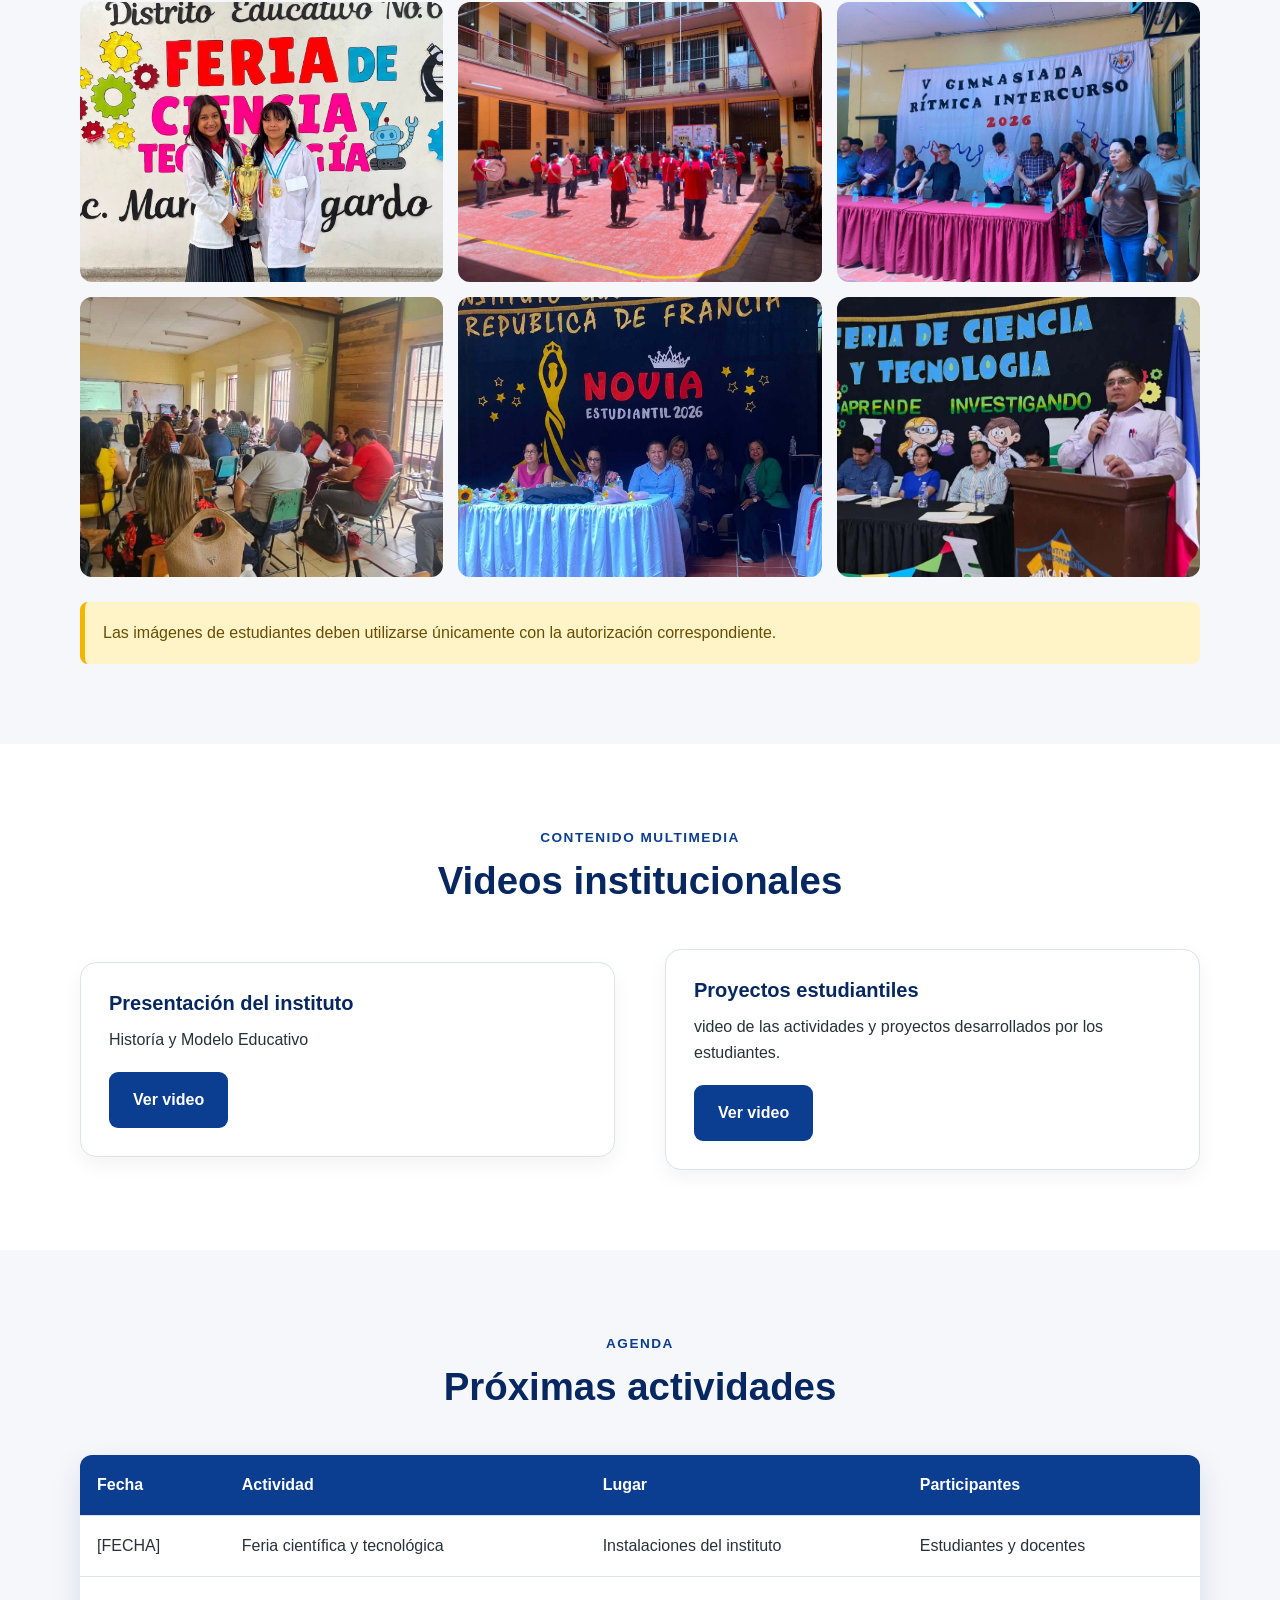
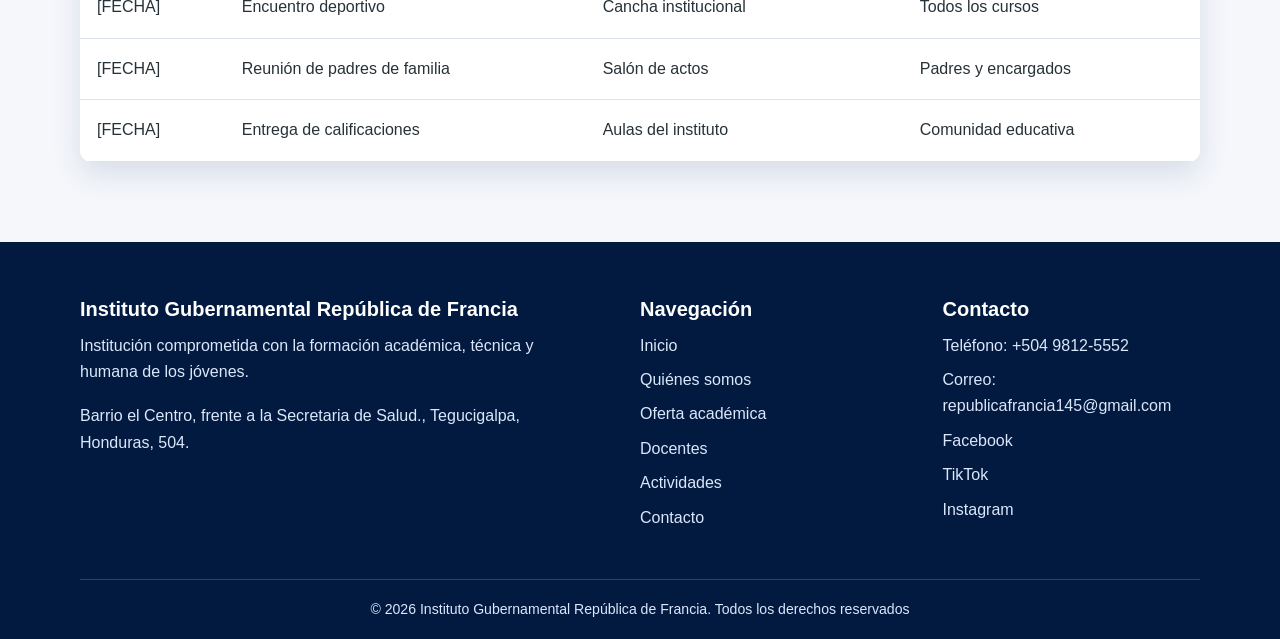
==== commit b028bcec: "Actualización de información" ====
--- a/actividades.html
+++ b/actividades.html
@@ -61,26 +61,23 @@
 
           <div class="rejilla-tres">
             <article class="tarjeta-noticia">
-              <img
-                src="img/actividades/academica.jpg"
-                alt="Actividad académica"
-              />
+              <img src="img/actividades/feri22.jpg" alt="Actividad académica" />
 
               <div class="contenido-noticia">
                 <span class="categoria">Académica</span>
-                <p class="fecha">[ESCRIBIR FECHA]</p>
+                <p class="fecha">30 DE MAYO</p>
                 <h3>Exposición de proyectos estudiantiles</h3>
 
                 <p>
-                  Los estudiantes presentaron proyectos creados durante sus
-                  clases.
+                  Los estudiantes presentaron proyectos creados durante la feria
+                  cientifica desarrolada dentro del centro educativo.
                 </p>
 
                 <div class="noticia-ampliada">
                   <p>
                     La actividad permitió demostrar los conocimientos y
-                    habilidades adquiridos en programación, diseño,
-                    investigación y trabajo colaborativo.
+                    habilidades ciencias naturales, investigación y trabajo
+                    colaborativo.
                   </p>
                 </div>
 
@@ -92,14 +89,13 @@
 
             <article class="tarjeta-noticia">
               <img
-                src="img/actividades/deportiva.jpg"
-                data-fallback="https://placehold.co/700x450/1b5e20/ffffff?text=Actividad+deportiva"
+                src="img/actividades/futfem.jpeg"
                 alt="Actividad deportiva"
               />
 
               <div class="contenido-noticia">
                 <span class="categoria">Deportiva</span>
-                <p class="fecha">[ESCRIBIR FECHA]</p>
+                <p class="fecha">16 DE MAYO</p>
                 <h3>Encuentro deportivo institucional</h3>
 
                 <p>
@@ -128,7 +124,7 @@
 
               <div class="contenido-noticia">
                 <span class="categoria">Cultural</span>
-                <p class="fecha">01 de julio</p>
+                <p class="fecha">01 DE JULIO</p>
                 <h3>Festival de Arte y Canto del Distrito N.° 6</h3>
 
                 <p>
@@ -253,8 +249,8 @@
             <article class="tarjeta">
               <h3>Proyectos estudiantiles</h3>
               <p>
-                Agrega aquí un video de las actividades y proyectos
-                desarrollados por los estudiantes.
+                video de las actividades y proyectos desarrollados por los
+                estudiantes.
               </p>
               <a href="#" class="boton boton-primario"> Ver video </a>
             </article>
--- a/css/estilo.css
+++ b/css/estilo.css
@@ -361,14 +361,20 @@
 
 .rejilla-tres {
   display: grid;
-  grid-template-columns: repeat(3, 1fr);
+  /* Crea hasta 3 columnas, pero si hay menos elementos, los centra */
+  grid-template-columns: repeat(auto-fit, minmax(280px, 320px));
+  justify-content: center;
   gap: 25px;
+  width: 100%;
 }
 
 .rejilla-cuatro {
   display: grid;
-  grid-template-columns: repeat(4, 1fr);
+  /* Crea hasta 4 columnas, pero si pones solo 3, quedarán centradas en pantalla */
+  grid-template-columns: repeat(auto-fit, minmax(250px, 280px));
+  justify-content: center;
   gap: 20px;
+  width: 100%;
 }
 
 .imagen-marco img {
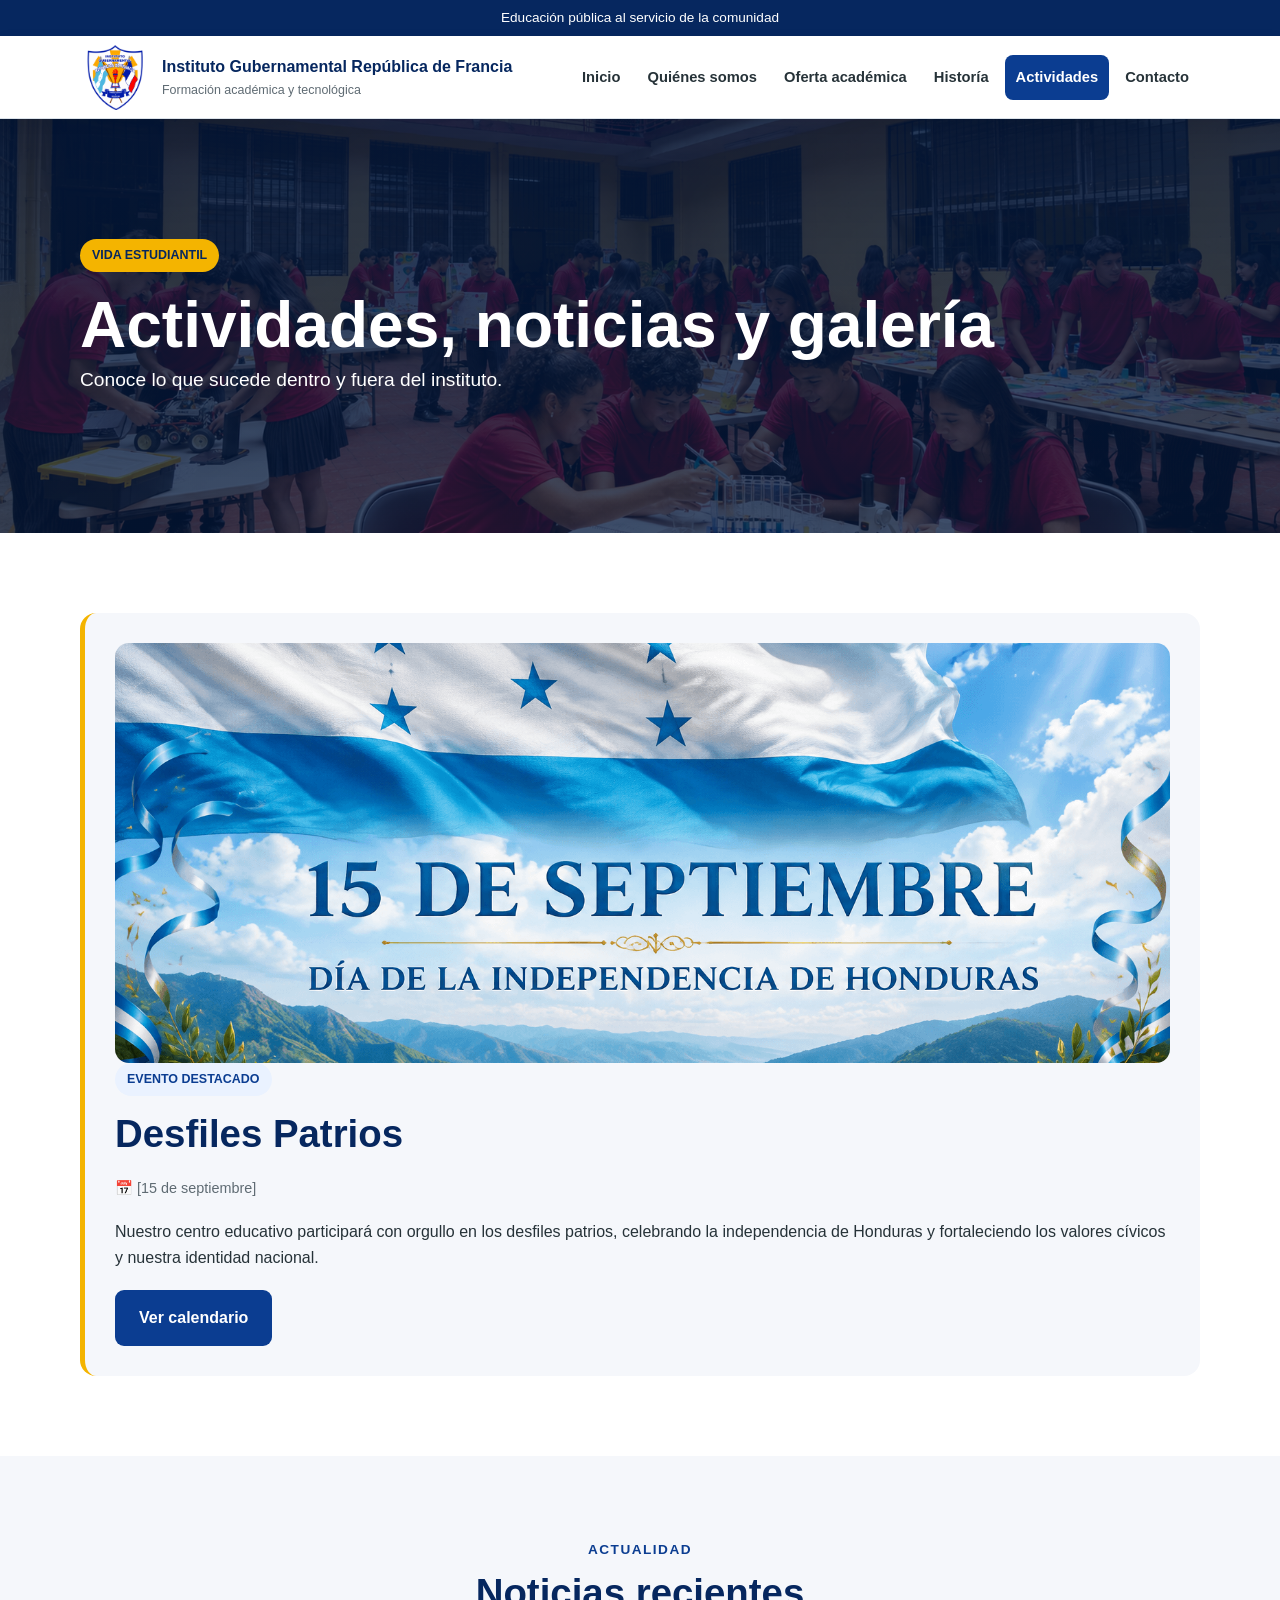
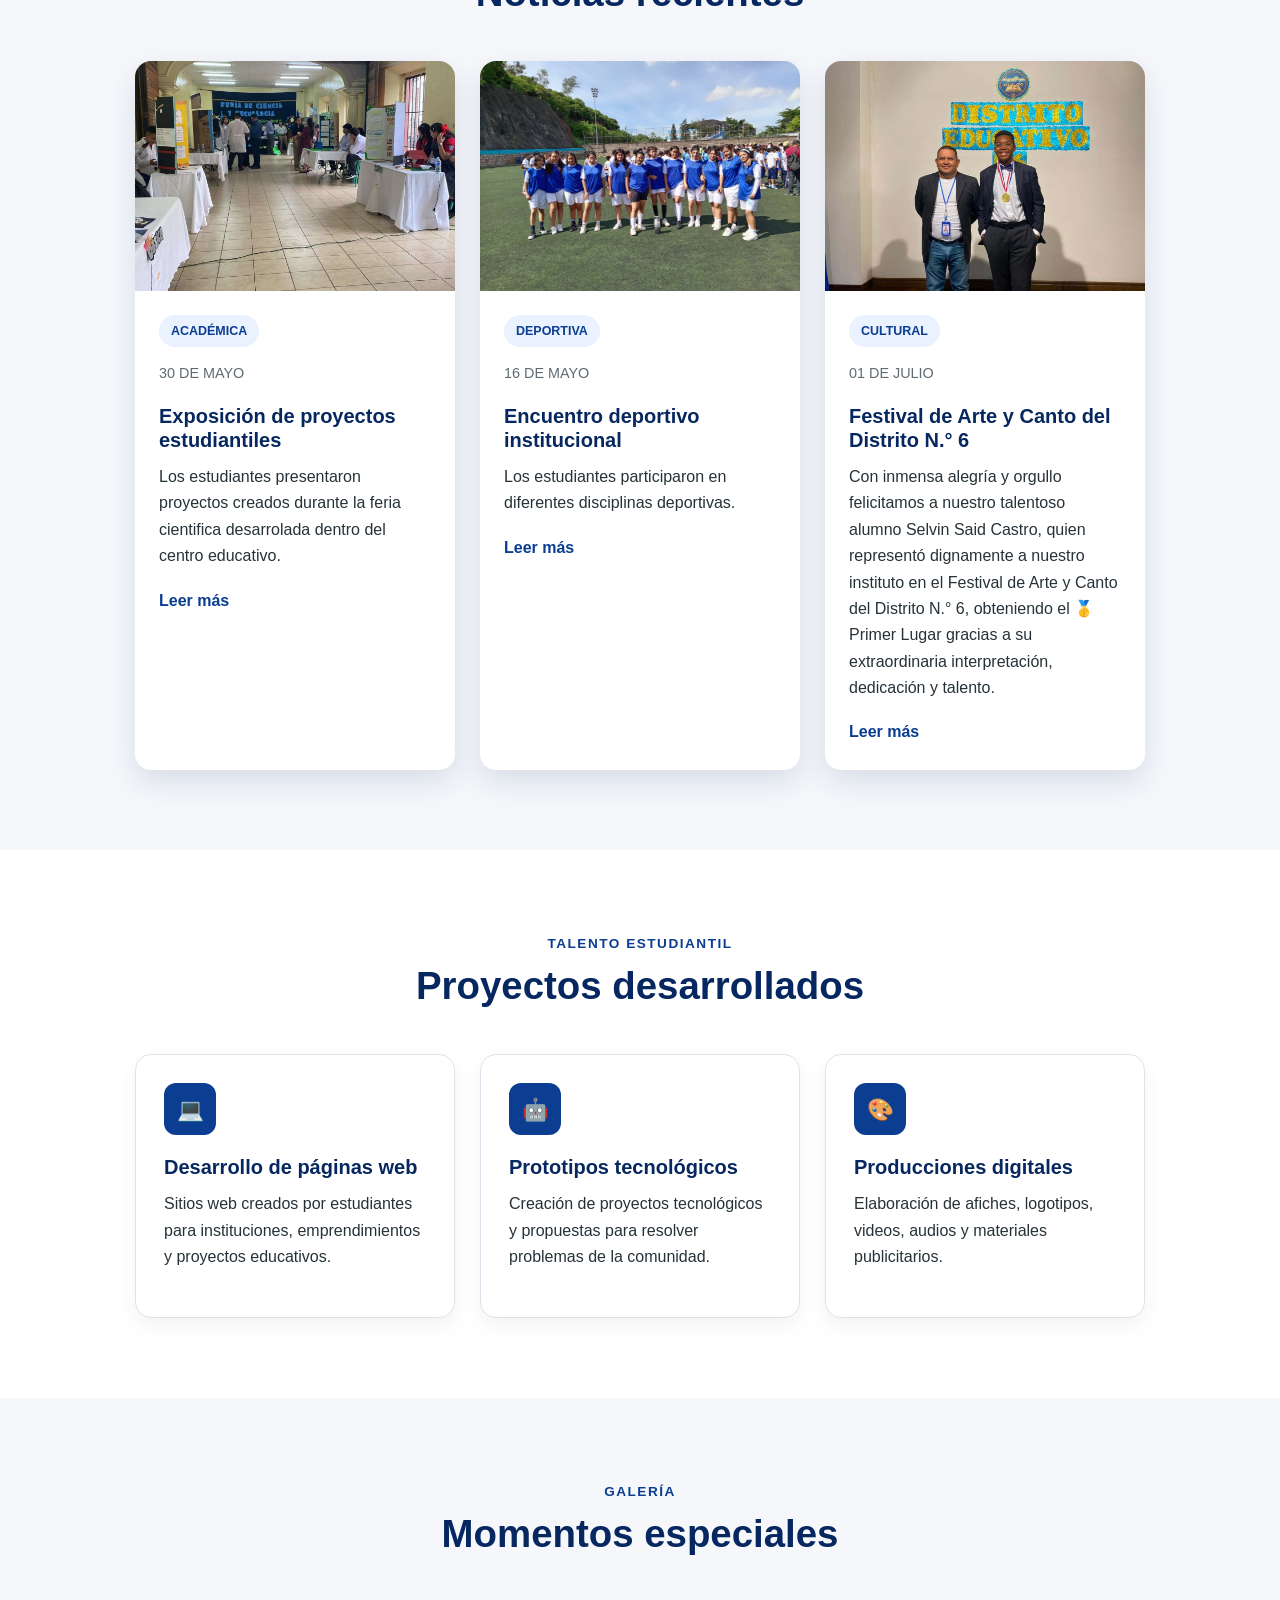
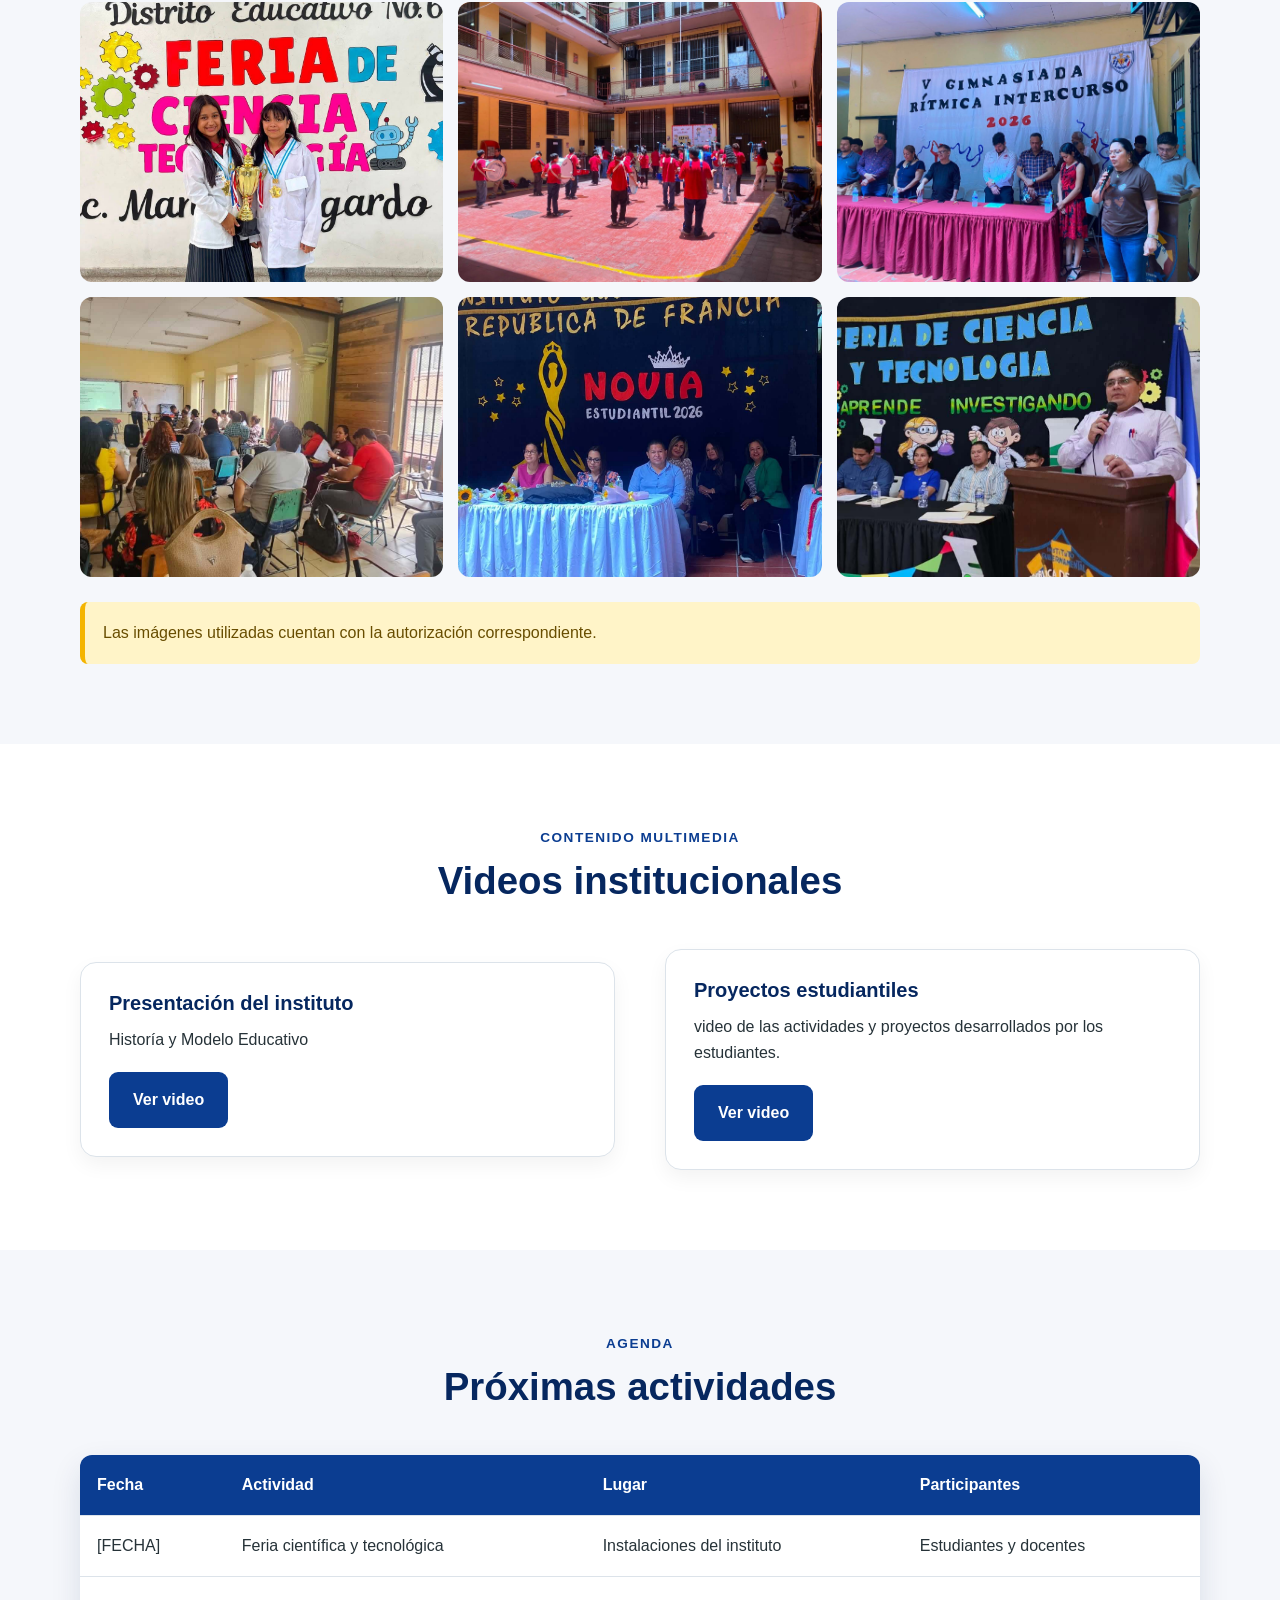
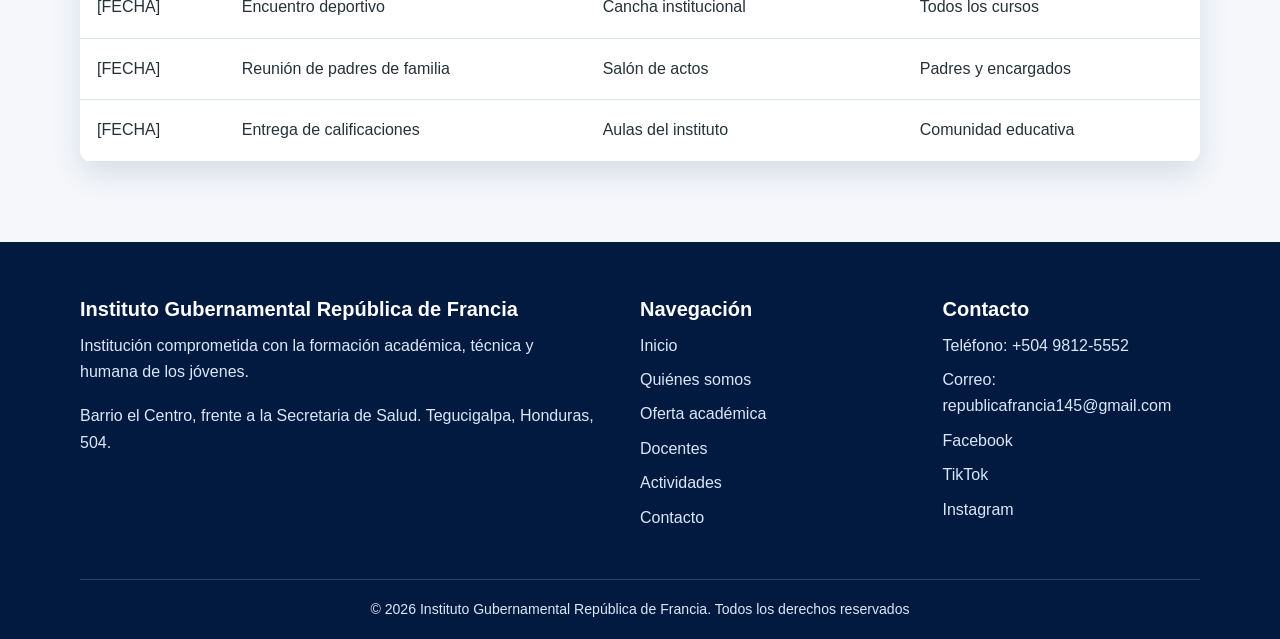
==== commit 989179d0: "Actualización de información" ====
--- a/actividades.html
+++ b/actividades.html
@@ -219,8 +219,7 @@
           </div>
 
           <div class="advertencia">
-            Las imágenes de estudiantes deben utilizarse únicamente con la
-            autorización correspondiente.
+            Las imágenes utilizadas cuentan con la autorización correspondiente.
           </div>
         </div>
       </section>
